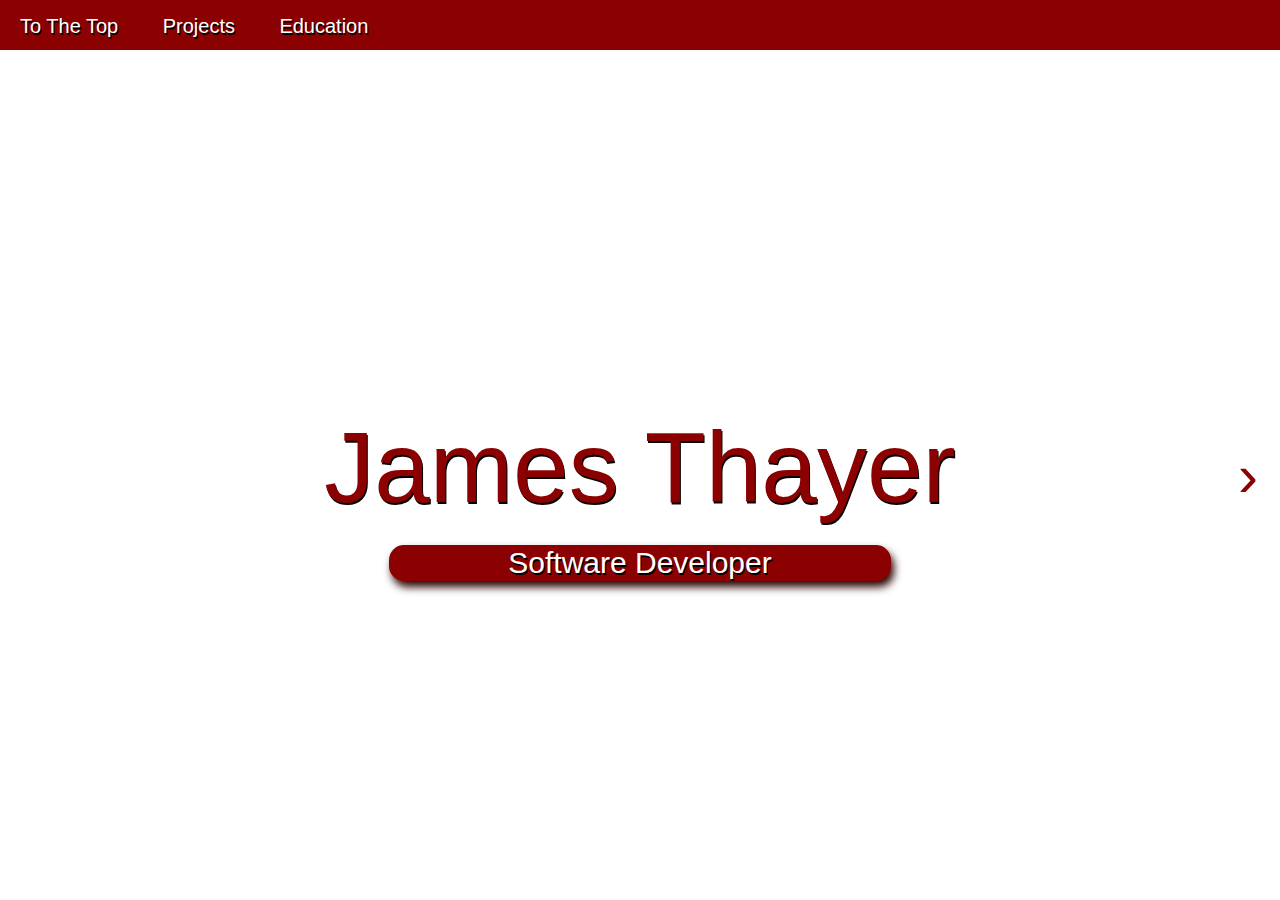
==== home.html @ d95c9b04 "Add several visual changes again..." ====
<!DOCTYPE html>
<html>
    <head>
        <title>jrthayer</title>
        <link rel="stylesheet" type="text/css" href="home.css">
        <link rel="stylesheet" type="text/css" href="assets/devicons.css">
        <meta name="viewport" content="width=device-width,initial-scale=1.0,user-scalable=no">
    </head>

    <body>
        <div class="section">
            <div id="name" class="sectionHeader simpleShadow">James Thayer</div>
            <div id="title" class="secContent simpleShadow">Software Developer</div>
        </div>

        <div class="section">
            <h1 class="sectionHeader simpleShadow">Projects</h1>
            <div class="secContent">
                <div class="secContentHeader simpleShadow">Javascript Widget Collection</div>
                <div class="imgPanel">
                    <div class="projPac">
                        <img src="assets/img/clock.png" class="pacImg" title="Clock">
                        <a target="_blank" href="projects/JS_Clock-master/clock.html" class="pacBtn">Demo</a>
                        <a target="_blank" href="https://github.com/jrthayer/JS_Clock" class="pacBtn">Github</a>
                    </div>
                    <div class="projPac">
                        <img src="assets/img/timer.png"  class="pacImg" title="Timer">
                        <a target="_blank" href="projects/JS_Timer-master/timer.html" class="pacBtn">Demo</a>
                        <a target="_blank" href="https://github.com/jrthayer/JS_Timer" class="pacBtn">Github</a>
                    </div>
                    <div class="projPac">
                        <img src="assets/img/stopwatch.png" class="pacImg" title="Stopwatch">
                        <a target="_blank" href="projects/JS_Stopwatch-master/stopwatch.html" class="pacBtn">Demo</a>
                        <a target="_blank" href="https://github.com/jrthayer/JS_Stopwatch" class="pacBtn">Github</a>
                    </div>
                    <div class="projPac">
                        <img src="assets/img/note.png" class="pacImg" title="Note">
                        <a target="_blank" href="projects/JS_Note-master/note.html" class="pacBtn">Demo</a>
                        <a target="_blank" href="https://github.com/jrthayer/JS_Note" class="pacBtn">Github</a>
                    </div>
                </div>
                <div class="techPanel">
                    <span class="devicons devicons-html5 techImg" title="HTML5">
                    <span class="devicons devicons-css3 techImg" title="CSS3">
                    <span class="devicons devicons-javascript techImg" title="JavaScript">
                    <span class="devicons devicons-sublime techImg" title="SublimeText">
                </div>
                <div class="descrPanel">
                    This is a test descr for a project.This is a test descr for a project.This is a test descr for a project.This is a test descr for a project.This is a test descr for a project.This is a test descr for a project.This is a test descr for a project.This is a test descr for a project.This is a test descr for a project.
                </div>
            </div>

            <div class="secContent">
                <div class="secContentHeader">Javascript Widget Collection</div>
                <div class="imgPanel">
                    <div class="projPac">
                        <img src="https://oyster.ignimgs.com/mediawiki/apis.ign.com/apex-legends/4/43/Characters.jpg?width=640" class="pacImg">
                        <a class="pacBtn">Demo</a>
                        <a class="pacBtn">Github</a>
                    </div>
                    <div class="projPac">
                        <img src="https://oyster.ignimgs.com/mediawiki/apis.ign.com/apex-legends/4/43/Characters.jpg?width=640"  class="pacImg">
                        <a class="pacBtn">Demo</a>
                        <a class="pacBtn">Github</a>
                    </div>
                </div>
                <div class="techPanel">
                   <!--  <div class="techFlag">Html</div>
                    <div class="techFlag">CSS</div>
                    <div class="techFlag">Javascript</div> -->
                    <img src="assets/img/icons8-html-5-96.png" title="HTML5">
                    <img src="assets/img/icons8-css3-96.png" title="CSS3">
                    <img src="assets/img/icons8-javascript-96.png" title="JavaScript">
                    <img src="assets/img/icons8-sublime-text-96.png" title="SublimeText">
                </div>
                <div class="descrPanel">
                    This is a test descr for a project.This is a test descr for a project.This is a test descr for a project.This is a test descr for a project.This is a test descr for a project.This is a test descr for a project.This is a test descr for a project.This is a test descr for a project.This is a test descr for a project.
                </div>
            </div>
        </div>
      
        <div class="section">
            <h1 class="sectionHeader">Education</h1> 
        </div>

        <nav id="navBar" class="simpleShadow">
            <div class="linkWrap">
                <a id="nav0" class="navLink">To The Top</a>
                <a id="nav1" class="navLink">Projects</a>
                <a id="nav2" class="navLink">Education</a>
            </div>
        </nav>

        <button id="leftBtn" class="sideBtn">&#x2039;</button>
        <button id="rightBtn" class="sideBtn">&#x203A;</button>

        <script type="text/javascript" src="home.js"></script>
    </body>
</html>
---- home.css ----
:root{
    --primary-color: rgb(139, 0, 0);
    --primary-color-hover: rgb(75, 0, 0);
    --primary-color-shadow: rgb(43, 0, 0);
    --secondary-color: rgb(255, 255, 255);
}

html{
    background: var(--secondary-color);
    margin: 0;
    overflow-y: hidden;
    overflow-x: hidden;
    width: calc(100vw*3);
    height: 100%;
    font-family: Helvetica;
}

body{
    margin: 0;

}

.simpleShadow{
    text-shadow: 1px 2px 0px rgba(0,0,0,1);
}

.section{
    height: calc(100vh - 50px);
    width: 100vw;
    overflow: auto;
    margin-top: 50px;
    float: left;
}

.sectionHeader{
    text-align: center;
    margin: 40px 0;
    font-size: 60px;
    color: var(--primary-color);
}

.secContent{
    width: calc(100vw - 200px);
    min-width: 500px;
    max-width: 1000px;
    margin: 0 auto;
    margin-top: 20px;
    margin-bottom: 40px;
    border-radius: 15px;
    background: var(--primary-color);
    color: var(--secondary-color);
    padding: 1px;
    text-align: center;
    box-shadow: 3px 6px 8px var(--primary-color-shadow);
}

.secContentHeader{
    margin: 10px;
    margin-top: 20px;
    text-align: center;
    font-size: 35px;
}

.imgPanel{
    width: calc(100% - 100px - 40px);
    margin: 10px;
    margin-right: 0px;
    float: left;
    display: inline-block;
}

.projPac{
    width: calc(50% - 10px);
    margin: 5px;
    margin-top: 15px;
    float: left;
}

.pacImg{
    border-radius: 15px;
    width: 100%;
    height: auto;
}

.pacBtn{
    font-weight: bold;
    min-width: calc(50% - 4px);
    display: inline-block;
    padding: 10px 0px;
    border-radius: 10px;
    text-align: center;
    background: var(--secondary-color);
    color: var(--primary-color);
    text-decoration: none;
    box-shadow: 2px 2px 8px var(--primary-color-shadow);
}

.pacBtn:hover{
    color: var(--secondary-color);
    background: var(--primary-color-hover);
}

.techPanel{
    width: 100px;
    margin: 10px;
    margin-top: 15px;
    float: left;

}

.techImg{
    font-size: 100px;
    margin: auto;
}


.descrPanel{
    width: calc(100% - 20px);
    margin: 10px;
    clear: both;
}


#navBar{
    position: fixed;
    top: 0;
    width: 100%;
    height: 50px;
    background: var(--primary-color);
    border-bottom: var(--secondary-color) 1px solid;
}

.linkWrap{
    margin: 15px 0;
}

.navLink{
    font-size: 20px;
    margin: 0 20px;
    color: var(--secondary-color);
}

.navLink:hover{
    border-bottom: 1px solid var(--secondary-color);
}

.navSelected{
    border-bottom: 1px solid var(--secondary-color);
}

.sideBtn{
    height: calc(100% - 50px);
    width: 30px;
    background: none;
    color: var(--primary-color);
    font-size: 60px;
    padding: 0px;
    border: none;
    outline: none;
}

#leftBtn{
    position: fixed;
    top: 50px;
    left: 0px;
}

#rightBtn{
    position: fixed;
    top: 50px;
    right: calc(0px + 17px);
}

#name{
    font-size: 100px;
    margin: 0 auto;
    margin-top: calc(100vh*.4);
    width: 100%;
    text-align: center;
}

#title{
    margin: 0 auto;
    margin-top: 20px;
    width: 250px;
    font-size: 30px;
    text-align: center;
}

@media screen and (max-width: 1000px){
    #name{
        font-size: 70px;
    }

    .projPac{
        width: calc(100% - 10px);
    }
}

@media screen and (max-width: 600px){
    #name{
        font-size: 50px;
        width: 100%;
    }

    #title{
        font-size: 25px;
    }

    /*#rightBtn{
        right: 0px;
    }*/

    .sectionHeader{
        font-size: 40px;
    }

    .secContent{
        width: calc(100% - 80px);
        min-width: 0;
    }

    .secContentHeader{
        font-size: 30px;
    }

    .imgPanel{
        width: calc(100% - 20px);
    }

    .projPac{
        width: calc(100% - 10px);
    }

    .techImg{
        font-size: 70px;
    }

    .techPanel{
        width: 100%;
        margin: 10px auto;
    }

    .navLink{
        font-size: 20px;
        margin: 0 10px;
    }
}

@media screen and (max-width: 600px){
    #rightBtn{
        right: 0px;
    }
}
---- assets/devicons.css ----
﻿/*!
 *  Devicons 1.8.0 made by Theodore Vorillas / http://vorillaz.com 
 */
@font-face {
  font-family: 'devicons';
  src: url("../assets/fonts/devicons.eot?xqxft6");
  src: url("../assets/fonts/devicons.eot?#iefixxqxft6") format("embedded-opentype"), url("../assets/fonts/devicons.woff?xqxft6") format("woff"), url("../assets/fonts/devicons.ttf?xqxft6") format("truetype"), url("../assets/fonts/devicons.svg?xqxft6#devicons") format("svg");
  font-weight: normal;
  font-style: normal;
}

.devicons {
  font-family: 'devicons';
  speak: none;
  font-style: normal;
  font-weight: normal;
  font-variant: normal;
  text-transform: none;
  line-height: 1;
  /* Better Font Rendering =========== */
  -webkit-font-smoothing: antialiased;
  -moz-osx-font-smoothing: grayscale;
}

.devicons-git:before {
  content: "\e602";
}

.devicons-git_compare:before {
  content: "\e628";
}

.devicons-git_branch:before {
  content: "\e625";
}

.devicons-git_commit:before {
  content: "\e629";
}

.devicons-git_pull_request:before {
  content: "\e626";
}

.devicons-git_merge:before {
  content: "\e627";
}

.devicons-bitbucket:before {
  content: "\e603";
}

.devicons-github_alt:before {
  content: "\e608";
}

.devicons-github_badge:before {
  content: "\e609";
}

.devicons-github:before {
  content: "\e60a";
}

.devicons-github_full:before {
  content: "\e617";
}

.devicons-java:before {
  content: "\e638";
}

.devicons-ruby:before {
  content: "\e639";
}

.devicons-scala:before {
  content: "\e637";
}

.devicons-python:before {
  content: "\e63c";
}

.devicons-go:before {
  content: "\e624";
}

.devicons-ruby_on_rails:before {
  content: "\e63b";
}

.devicons-django:before {
  content: "\e61d";
}

.devicons-markdown:before {
  content: "\e63e";
}

.devicons-php:before {
  content: "\e63d";
}

.devicons-mysql:before {
  content: "\e604";
}

.devicons-streamline:before {
  content: "\e605";
}

.devicons-database:before {
  content: "\e606";
}

.devicons-laravel:before {
  content: "\e63f";
}

.devicons-javascript:before {
  content: "\e64e";
}

.devicons-angular:before {
  content: "\e653";
}

.devicons-backbone:before {
  content: "\e652";
}

.devicons-coffeescript:before {
  content: "\e651";
}

.devicons-jquery:before {
  content: "\e650";
}

.devicons-modernizr:before {
  content: "\e620";
}

.devicons-jquery_ui:before {
  content: "\e654";
}

.devicons-ember:before {
  content: "\e61b";
}

.devicons-dojo:before {
  content: "\e61c";
}

.devicons-nodejs:before {
  content: "\e619";
}

.devicons-nodejs_small:before {
  content: "\e618";
}

.devicons-javascript_shield:before {
  content: "\e64f";
}

.devicons-bootstrap:before {
  content: "\e647";
}

.devicons-sass:before {
  content: "\e64b";
}

.devicons-css3_full:before {
  content: "\e64a";
}

.devicons-css3:before {
  content: "\e649";
}

.devicons-html5:before {
  content: "\e636";
}

.devicons-html5_multimedia:before {
  content: "\e632";
}

.devicons-html5_device_access:before {
  content: "\e633";
}

.devicons-html5_3d_effects:before {
  content: "\e635";
}

.devicons-html5_connectivity:before {
  content: "\e634";
}

.devicons-ghost_small:before {
  content: "\e614";
}

.devicons-ghost:before {
  content: "\e61f";
}

.devicons-magento:before {
  content: "\e640";
}

.devicons-joomla:before {
  content: "\e641";
}

.devicons-jekyll_small:before {
  content: "\e60d";
}

.devicons-drupal:before {
  content: "\e642";
}

.devicons-wordpress:before {
  content: "\e60b";
}

.devicons-grunt:before {
  content: "\e64c";
}

.devicons-bower:before {
  content: "\e64d";
}

.devicons-npm:before {
  content: "\e61e";
}

.devicons-yahoo_small:before {
  content: "\e62b";
}

.devicons-yahoo:before {
  content: "\e615";
}

.devicons-bing_small:before {
  content: "\e600";
}

.devicons-windows:before {
  content: "\e60f";
}

.devicons-linux:before {
  content: "\e612";
}

.devicons-ubuntu:before {
  content: "\e63a";
}

.devicons-android:before {
  content: "\e60e";
}

.devicons-apple:before {
  content: "\e611";
}

.devicons-appstore:before {
  content: "\e613";
}

.devicons-phonegap:before {
  content: "\e630";
}

.devicons-blackberry:before {
  content: "\e623";
}

.devicons-stackoverflow:before {
  content: "\e610";
}

.devicons-techcrunch:before {
  content: "\e62c";
}

.devicons-codrops:before {
  content: "\e62f";
}

.devicons-css_tricks:before {
  content: "\e601";
}

.devicons-smashing_magazine:before {
  content: "\e62d";
}

.devicons-netmagazine:before {
  content: "\e62e";
}

.devicons-codepen:before {
  content: "\e616";
}

.devicons-cssdeck:before {
  content: "\e62a";
}

.devicons-hackernews:before {
  content: "\e61a";
}

.devicons-dropbox:before {
  content: "\e607";
}

.devicons-google_drive:before {
  content: "\e631";
}

.devicons-visualstudio:before {
  content: "\e60c";
}

.devicons-unity_small:before {
  content: "\e621";
}

.devicons-raspberry_pi:before {
  content: "\e622";
}

.devicons-chrome:before {
  content: "\e643";
}

.devicons-ie:before {
  content: "\e644";
}

.devicons-firefox:before {
  content: "\e645";
}

.devicons-opera:before {
  content: "\e646";
}

.devicons-safari:before {
  content: "\e648";
}

.devicons-swift:before {
  content: "\e655";
}

.devicons-symfony:before {
  content: "\e656";
}

.devicons-symfony_badge:before {
  content: "\e657";
}

.devicons-less:before {
  content: "\e658";
}

.devicons-stylus:before {
  content: "\e659";
}

.devicons-trello:before {
  content: "\e65a";
}

.devicons-atlassian:before {
  content: "\e65b";
}

.devicons-jira:before {
  content: "\e65c";
}

.devicons-envato:before {
  content: "\e65d";
}

.devicons-snap_svg:before {
  content: "\e65e";
}

.devicons-raphael:before {
  content: "\e65f";
}

.devicons-google_analytics:before {
  content: "\e660";
}

.devicons-compass:before {
  content: "\e661";
}

.devicons-onedrive:before {
  content: "\e662";
}

.devicons-gulp:before {
  content: "\e663";
}

.devicons-atom:before {
  content: "\e664";
}

.devicons-cisco:before {
  content: "\e665";
}

.devicons-nancy:before {
  content: "\e666";
}

.devicons-clojure:before {
  content: "\e668";
}

.devicons-clojure_alt:before {
  content: "\e66a";
}

.devicons-perl:before {
  content: "\e669";
}

.devicons-celluloid:before {
  content: "\e66b";
}

.devicons-w3c:before {
  content: "\e66c";
}

.devicons-redis:before {
  content: "\e66d";
}

.devicons-postgresql:before {
  content: "\e66e";
}

.devicons-webplatform:before {
  content: "\e66f";
}

.devicons-jenkins:before {
  content: "\e667";
}

.devicons-requirejs:before {
  content: "\e670";
}

.devicons-opensource:before {
  content: "\e671";
}

.devicons-typo3:before {
  content: "\e672";
}

.devicons-uikit:before {
  content: "\e673";
}

.devicons-doctrine:before {
  content: "\e674";
}

.devicons-groovy:before {
  content: "\e675";
}

.devicons-nginx:before {
  content: "\e676";
}

.devicons-haskell:before {
  content: "\e677";
}

.devicons-zend:before {
  content: "\e678";
}

.devicons-gnu:before {
  content: "\e679";
}

.devicons-yeoman:before {
  content: "\e67a";
}

.devicons-heroku:before {
  content: "\e67b";
}

.devicons-debian:before {
  content: "\e67d";
}

.devicons-travis:before {
  content: "\e67e";
}

.devicons-dotnet:before {
  content: "\e67f";
}

.devicons-codeigniter:before {
  content: "\e680";
}

.devicons-javascript_badge:before {
  content: "\e681";
}

.devicons-yii:before {
  content: "\e682";
}

.devicons-msql_server:before {
  content: "\e67c";
}

.devicons-composer:before {
  content: "\e683";
}

.devicons-krakenjs_badge:before {
  content: "\e684";
}

.devicons-krakenjs:before {
  content: "\e685";
}

.devicons-mozilla:before {
  content: "\e686";
}

.devicons-firebase:before {
  content: "\e687";
}

.devicons-sizzlejs:before {
  content: "\e688";
}

.devicons-creativecommons:before {
  content: "\e689";
}

.devicons-creativecommons_badge:before {
  content: "\e68a";
}

.devicons-mitlicence:before {
  content: "\e68b";
}

.devicons-senchatouch:before {
  content: "\e68c";
}

.devicons-bugsense:before {
  content: "\e68d";
}

.devicons-extjs:before {
  content: "\e68e";
}

.devicons-mootools_badge:before {
  content: "\e68f";
}

.devicons-mootools:before {
  content: "\e690";
}

.devicons-ruby_rough:before {
  content: "\e691";
}

.devicons-komodo:before {
  content: "\e692";
}

.devicons-coda:before {
  content: "\e693";
}

.devicons-bintray:before {
  content: "\e694";
}

.devicons-terminal:before {
  content: "\e695";
}

.devicons-code:before {
  content: "\e696";
}

.devicons-responsive:before {
  content: "\e697";
}

.devicons-dart:before {
  content: "\e698";
}

.devicons-aptana:before {
  content: "\e699";
}

.devicons-mailchimp:before {
  content: "\e69a";
}

.devicons-netbeans:before {
  content: "\e69b";
}

.devicons-dreamweaver:before {
  content: "\e69c";
}

.devicons-brackets:before {
  content: "\e69d";
}

.devicons-eclipse:before {
  content: "\e69e";
}

.devicons-cloud9:before {
  content: "\e69f";
}

.devicons-scrum:before {
  content: "\e6a0";
}

.devicons-prolog:before {
  content: "\e6a1";
}

.devicons-terminal_badge:before {
  content: "\e6a2";
}

.devicons-code_badge:before {
  content: "\e6a3";
}

.devicons-mongodb:before {
  content: "\e6a4";
}

.devicons-meteor:before {
  content: "\e6a5";
}

.devicons-meteorfull:before {
  content: "\e6a6";
}

.devicons-fsharp:before {
  content: "\e6a7";
}

.devicons-rust:before {
  content: "\e6a8";
}

.devicons-ionic:before {
  content: "\e6a9";
}

.devicons-sublime:before {
  content: "\e6aa";
}

.devicons-appcelerator:before {
  content: "\e6ab";
}

.devicons-asterisk:before {
  content: "\e6ac";
}

.devicons-aws:before {
  content: "\e6ad";
}

.devicons-digital-ocean:before {
  content: "\e6ae";
}

.devicons-dlang:before {
  content: "\e6af";
}

.devicons-docker:before {
  content: "\e6b0";
}

.devicons-erlang:before {
  content: "\e6b1";
}

.devicons-google-cloud-platform:before {
  content: "\e6b2";
}

.devicons-grails:before {
  content: "\e6b3";
}

.devicons-illustrator:before {
  content: "\e6b4";
}

.devicons-intellij:before {
  content: "\e6b5";
}

.devicons-materializecss:before {
  content: "\e6b6";
}

.devicons-openshift:before {
  content: "\e6b7";
}

.devicons-photoshop:before {
  content: "\e6b8";
}

.devicons-rackspace:before {
  content: "\e6b9";
}

.devicons-react:before {
  content: "\e6ba";
}

.devicons-redhat:before {
  content: "\e6bb";
}

.devicons-scriptcs:before {
  content: "\e6bc";
}

.devicons-sqllite:before {
  content: "\e6c4";
}

.devicons-vim:before {
  content: "\e6c5";
}
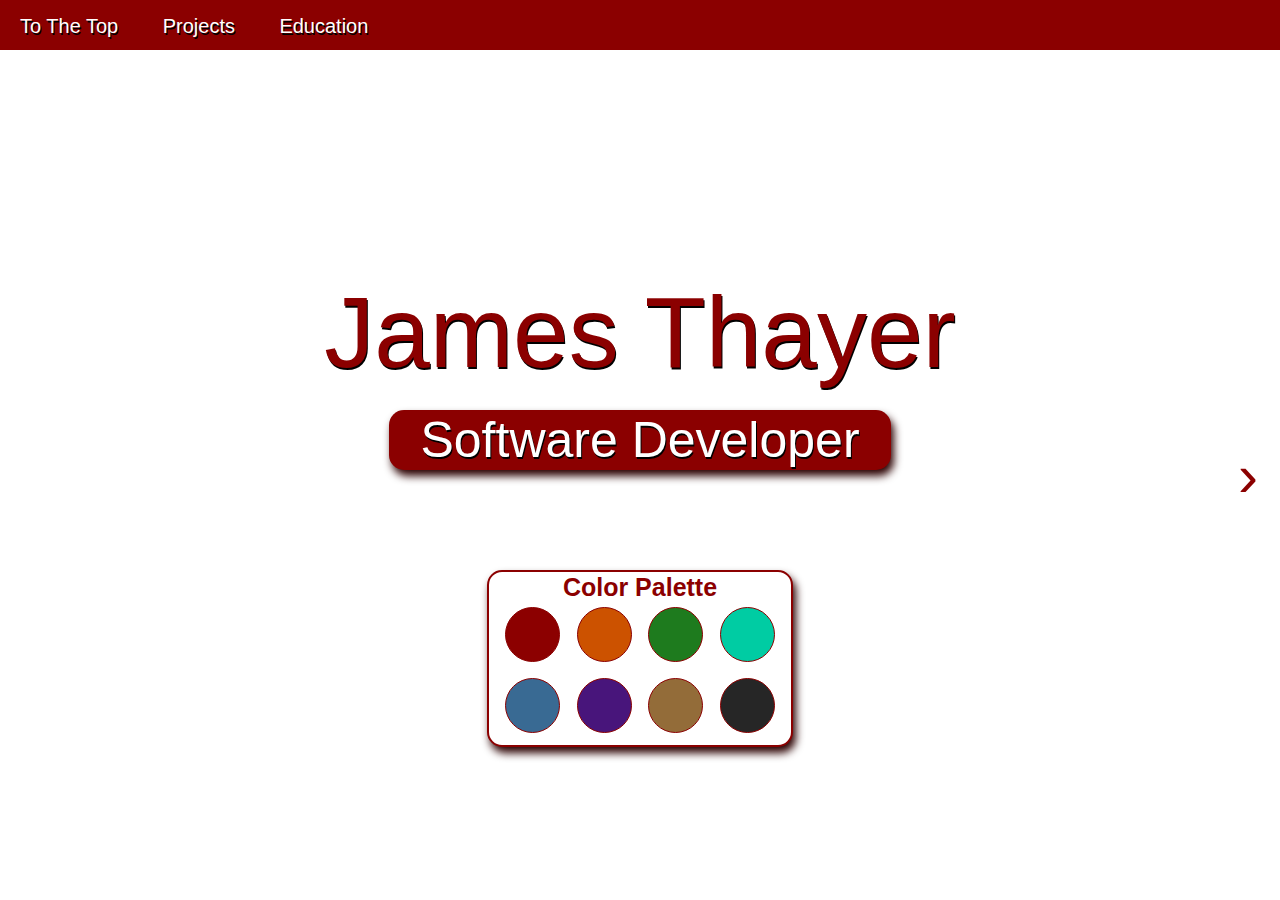
==== commit 76ec2aaf: "Add Color Palette Feature" ====
--- a/home.html
+++ b/home.html
@@ -11,6 +11,18 @@
         <div class="section">
             <div id="name" class="sectionHeader simpleShadow">James Thayer</div>
             <div id="title" class="secContent simpleShadow">Software Developer</div>
+            <div id="colorSwap" class="secContent">
+                <div>Color Palette</div>
+                    <div id="red" class="colorIcon"></div> 
+                    <div id="orange" class="colorIcon"></div>
+                    <div id="green" class="colorIcon"></div>
+                    <div id="teal" class="colorIcon"></div>
+                    <div id="blue" class="colorIcon"></div>
+                    <div id="purple" class="colorIcon"></div>
+                    <div id="brown" class="colorIcon"></div>
+                    <div id="black" class="colorIcon"></div>
+                </div>
+            </div>
         </div>
 
         <div class="section">
--- a/home.css
+++ b/home.css
@@ -174,7 +174,7 @@
 #name{
     font-size: 100px;
     margin: 0 auto;
-    margin-top: calc(100vh*.4);
+    margin-top: calc(100vh*.25);
     width: 100%;
     text-align: center;
 }
@@ -183,18 +183,83 @@
     margin: 0 auto;
     margin-top: 20px;
     width: 250px;
-    font-size: 30px;
-    text-align: center;
-}
+    font-size: 50px;
+    text-align: center;
+}
+
+#colorSwap{
+    /*position: absolute;
+    bottom: 50px;
+    right: 25px;*/
+    font-size: 25px;
+    color: var(--primary-color);
+    background: var(--secondary-color);
+    border: 2px solid var(--primary-color);
+    font-weight: bold;
+    margin-top: 100px;
+    width: 280px;
+    min-width: 300px;
+}
+
+.colorIcon{
+    margin: 5px;
+    width: calc(70px - 10px - 2px - 5px);
+    height: calc(70px - 10px - 2px - 5px);
+    display: inline-block;
+    text-align: center;
+    border-radius: 100%;
+    border: 1px solid var(--primary-color);
+}
+
+#orange{
+    background-color: rgb(204, 82, 0);
+}
+
+#brown{
+    background-color: rgb(147, 108, 57);
+}
+
+#red{
+    background-color: rgb(140, 0, 0);
+}
+
+#green{
+    background-color: rgb(30, 123, 30);
+}
+
+#blue{
+    background-color: rgb(57, 106, 147);
+}
+
+#black{
+    background-color: rgb(38, 38, 38);
+}
+
+#purple{
+    background-color: rgb(72, 21, 123);
+}
+
+#teal{
+    background-color: rgb(0, 204, 163);
+}
+
 
 @media screen and (max-width: 1000px){
     #name{
         font-size: 70px;
     }
 
+    #title{
+        font-size: 35px;
+    }
+
     .projPac{
         width: calc(100% - 10px);
     }
+
+    /*.colorIcon{
+        width: calc(25% - 10px - 2px - 10px);
+    }*/
 }
 
 @media screen and (max-width: 600px){
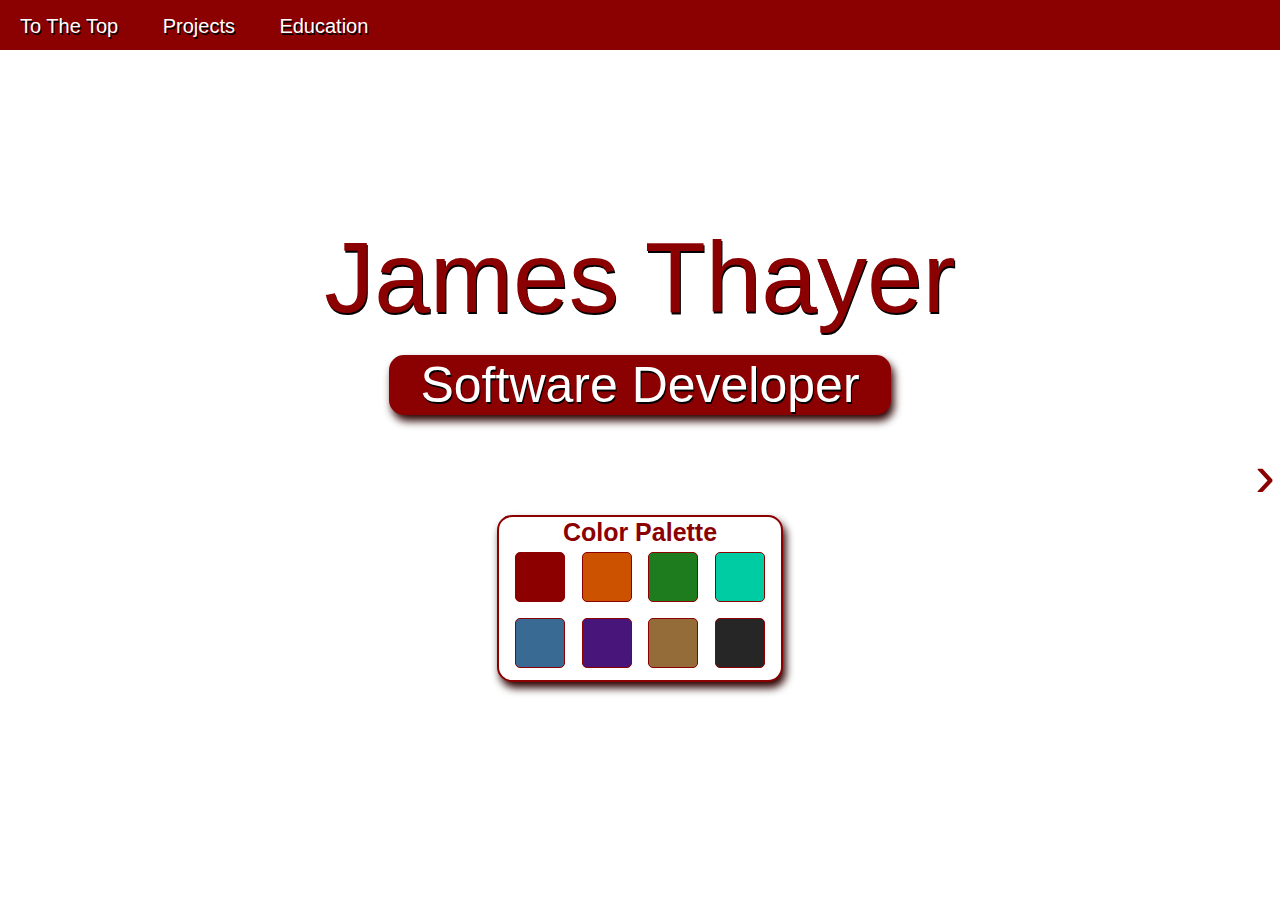
==== commit e3e3b2b9: "Adjust several css values" ====
--- a/home.html
+++ b/home.html
@@ -3,7 +3,7 @@
     <head>
         <title>jrthayer</title>
         <link rel="stylesheet" type="text/css" href="home.css">
-        <link rel="stylesheet" type="text/css" href="assets/devicons.css">
+        <link rel="stylesheet" type="text/css" href="assets/devicon.css">
         <meta name="viewport" content="width=device-width,initial-scale=1.0,user-scalable=no">
     </head>
 
@@ -30,63 +30,154 @@
             <div class="secContent">
                 <div class="secContentHeader simpleShadow">Javascript Widget Collection</div>
                 <div class="imgPanel">
-                    <div class="projPac">
+                    <div class="projPac pacHalf">
                         <img src="assets/img/clock.png" class="pacImg" title="Clock">
-                        <a target="_blank" href="projects/JS_Clock-master/clock.html" class="pacBtn">Demo</a>
-                        <a target="_blank" href="https://github.com/jrthayer/JS_Clock" class="pacBtn">Github</a>
-                    </div>
-                    <div class="projPac">
+                        <a target="_blank" href="projects/JS_Clock-master/clock.html" class="pacBtn btnHalf">Demo</a>
+                        <a target="_blank" href="https://github.com/jrthayer/JS_Clock" class="pacBtn btnHalf">Github</a>
+                    </div>
+                    <div class="projPac pacHalf">
                         <img src="assets/img/timer.png"  class="pacImg" title="Timer">
-                        <a target="_blank" href="projects/JS_Timer-master/timer.html" class="pacBtn">Demo</a>
-                        <a target="_blank" href="https://github.com/jrthayer/JS_Timer" class="pacBtn">Github</a>
-                    </div>
-                    <div class="projPac">
+                        <a target="_blank" href="projects/JS_Timer-master/timer.html" class="pacBtn btnHalf">Demo</a>
+                        <a target="_blank" href="https://github.com/jrthayer/JS_Timer" class="pacBtn btnHalf">Github</a>
+                    </div>
+                    <div class="projPac pacHalf">
                         <img src="assets/img/stopwatch.png" class="pacImg" title="Stopwatch">
-                        <a target="_blank" href="projects/JS_Stopwatch-master/stopwatch.html" class="pacBtn">Demo</a>
-                        <a target="_blank" href="https://github.com/jrthayer/JS_Stopwatch" class="pacBtn">Github</a>
-                    </div>
-                    <div class="projPac">
+                        <a target="_blank" href="projects/JS_Stopwatch-master/stopwatch.html" class="pacBtn btnHalf">Demo</a>
+                        <a target="_blank" href="https://github.com/jrthayer/JS_Stopwatch" class="pacBtn btnHalf">Github</a>
+                    </div>
+                    <div class="projPac pacHalf">
                         <img src="assets/img/note.png" class="pacImg" title="Note">
-                        <a target="_blank" href="projects/JS_Note-master/note.html" class="pacBtn">Demo</a>
-                        <a target="_blank" href="https://github.com/jrthayer/JS_Note" class="pacBtn">Github</a>
-                    </div>
+                        <a target="_blank" href="projects/JS_Note-master/note.html" class="pacBtn btnHalf">Demo</a>
+                        <a target="_blank" href="https://github.com/jrthayer/JS_Note" class="pacBtn btnHalf">Github</a>
+                    </div>
+                </div>
+                <div class="descrPanel">
+                    <h3 class="descrHeader">Description</h3>
+                    <ul>
+                        <li>
+                        Created using C++ with the SDL library(Simple DirectMedia Layer)
+                        </li>
+
+                        <li>
+                        Demonstrates proper code formatting, naming conventions, and code
+                        documentation
+                        </li>
+                
+                        <li>
+                        Makes use of inheritance, pass by reference, pass by pointer, 
+                        initialization lists, and function pointers
+                        </li>
+                        
+                        <li>
+                        Version controlled through git/github and available for reference 
+                        at 
+                        <a>github.com/jrthayer</a>
+                        </li>
+                    </ul>
                 </div>
                 <div class="techPanel">
-                    <span class="devicons devicons-html5 techImg" title="HTML5">
-                    <span class="devicons devicons-css3 techImg" title="CSS3">
-                    <span class="devicons devicons-javascript techImg" title="JavaScript">
-                    <span class="devicons devicons-sublime techImg" title="SublimeText">
-                </div>
-                <div class="descrPanel">
-                    This is a test descr for a project.This is a test descr for a project.This is a test descr for a project.This is a test descr for a project.This is a test descr for a project.This is a test descr for a project.This is a test descr for a project.This is a test descr for a project.This is a test descr for a project.
+                    <div class="techImg">
+                        <i class="devicon-html5-plain-wordmark" title="HTML5"></i>
+                    </div>
+                    <div class="techImg">
+                        <i class="devicon-css3-plain-wordmark" title="CSS3"></i>
+                    </div>
+                    <div class="techImg">
+                        <i class="devicon-javascript-plain" title="JavaScript"></i>
+                    </div>
                 </div>
             </div>
 
             <div class="secContent">
-                <div class="secContentHeader">Javascript Widget Collection</div>
+                <div class="secContentHeader simpleShadow">2D Game Engine</div>
                 <div class="imgPanel">
-                    <div class="projPac">
-                        <img src="https://oyster.ignimgs.com/mediawiki/apis.ign.com/apex-legends/4/43/Characters.jpg?width=640" class="pacImg">
-                        <a class="pacBtn">Demo</a>
-                        <a class="pacBtn">Github</a>
-                    </div>
-                    <div class="projPac">
-                        <img src="https://oyster.ignimgs.com/mediawiki/apis.ign.com/apex-legends/4/43/Characters.jpg?width=640"  class="pacImg">
-                        <a class="pacBtn">Demo</a>
-                        <a class="pacBtn">Github</a>
-                    </div>
+                    <div class="projPac pacFull">
+                        <img id="pong" src="assets/img/pong.jpg" class="pacImg" title="pong">
+                        <a target="_blank" href="https://github.com/jrthayer/2DGameEngine" class="pacBtn btnFull">Github</a>
+                    </div>
+                </div>
+                <div class="descrPanel btnFull">
+                    <h3 class="descrHeader">Description</h3>
+                    <ul>
+                        <li>
+                        Created using C++ with the SDL library(Simple DirectMedia Layer)
+                        </li>
+
+                        <li>
+                        Demonstrates proper code formatting, naming conventions, and code
+                        documentation
+                        </li>
+                
+                        <li>
+                        Makes use of inheritance, pass by reference, pass by pointer, 
+                        initialization lists, and function pointers
+                        </li>
+                        
+                        <li>
+                        Version controlled through git/github and available for reference 
+                        at 
+                        <a>github.com/jrthayer</a>
+                        </li>
+                    </ul>
                 </div>
                 <div class="techPanel">
-                   <!--  <div class="techFlag">Html</div>
-                    <div class="techFlag">CSS</div>
-                    <div class="techFlag">Javascript</div> -->
-                    <img src="assets/img/icons8-html-5-96.png" title="HTML5">
-                    <img src="assets/img/icons8-css3-96.png" title="CSS3">
-                    <img src="assets/img/icons8-javascript-96.png" title="JavaScript">
-                    <img src="assets/img/icons8-sublime-text-96.png" title="SublimeText">
-                </div>
-                <div class="descrPanel">
-                    This is a test descr for a project.This is a test descr for a project.This is a test descr for a project.This is a test descr for a project.This is a test descr for a project.This is a test descr for a project.This is a test descr for a project.This is a test descr for a project.This is a test descr for a project.
+                    <div class="techImg">
+                        <i class="devicon-cplusplus-plain" title="C++"></i>
+                    </div>
+                </div>
+            </div>
+
+            <div class="secContent">
+                <div class="secContentHeader simpleShadow">Previous Personal Websites</div>
+                <div class="imgPanel">
+                    <div class="projPac pacFull">
+                        <img src="assets/img/personal-website-2017.png" class="pacImg imgDull" title="website 2017">
+                        <a target="_blank" href="projects/PersonalSite-master/home.html" class="pacBtn btnHalf">Demo</a>
+                        <a target="_blank" href="https://github.com/jrthayer/PersonalSite" class="pacBtn btnHalf">Github</a>
+                    </div>
+                    <div class="projPac pacFull">
+                        <img src="assets/img/personal-website-2018.png"  class="pacImg imgDull" title="website 2018">
+                        <a target="_blank" href="projects/Personal_Site_2018-master/home.html" class="pacBtn btnHalf">Demo</a>
+                        <a target="_blank" href="https://github.com/jrthayer/Personal_Site_2018" class="pacBtn btnHalf">Github</a>
+                    </div>
+                </div>
+                <div class="descrPanel btnFull">
+                    <h3 class="descrHeader">Description</h3>
+                    <ul>
+                        <li>
+                        Created using C++ with the SDL library(Simple DirectMedia Layer)
+                        </li>
+
+                        <li>
+                        Demonstrates proper code formatting, naming conventions, and code
+                        documentation
+                        </li>
+                
+                        <li>
+                        Makes use of inheritance, pass by reference, pass by pointer, 
+                        initialization lists, and function pointers
+                        </li>
+                        
+                        <li>
+                        Version controlled through git/github and available for reference 
+                        at 
+                        <a>github.com/jrthayer</a>
+                        </li>
+                    </ul>
+                </div>
+                <div class="techPanel">
+                    <div class="techImg">
+                        <i class="devicon-html5-plain-wordmark" title="HTML5"></i>
+                    </div>
+                    <div class="techImg">
+                        <i class="devicon-css3-plain-wordmark" title="CSS3"></i>
+                    </div>
+                    <div class="techImg">
+                        <i class="devicon-javascript-plain" title="JavaScript"></i>
+                    </div>
+                    <div class="techImg">
+                        <i class="devicon-jquery-plain-wordmark" title="jQuery"></i>
+                    </div>
                 </div>
             </div>
         </div>
--- a/home.css
+++ b/home.css
@@ -3,6 +3,23 @@
     --primary-color-hover: rgb(75, 0, 0);
     --primary-color-shadow: rgb(43, 0, 0);
     --secondary-color: rgb(255, 255, 255);
+}
+
+::-webkit-scrollbar{
+    width: 10px;
+}
+
+::-webkit-scrollbar-track{
+    background: #f1f1f1; 
+}
+
+::-webkit-scrollbar-thumb{
+    background: var(--primary-color);
+    border-radius: 25px; 
+}
+
+::-webkit-scrollbar-thumb:hover{
+    background: var(--primary-color-hover); 
 }
 
 html{
@@ -25,24 +42,25 @@
 }
 
 .section{
-    height: calc(100vh - 50px);
-    width: 100vw;
+    height: calc(100vh - 51px);
+    width: calc(100vw - 60px);
     overflow: auto;
-    margin-top: 50px;
+    margin: 0 30px;
+    margin-top: 40px;
     float: left;
 }
 
 .sectionHeader{
     text-align: center;
     margin: 40px 0;
-    font-size: 60px;
+    font-size: 100px;
     color: var(--primary-color);
 }
 
 .secContent{
     width: calc(100vw - 200px);
     min-width: 500px;
-    max-width: 1000px;
+    max-width: 850px;
     margin: 0 auto;
     margin-top: 20px;
     margin-bottom: 40px;
@@ -58,33 +76,42 @@
     margin: 10px;
     margin-top: 20px;
     text-align: center;
-    font-size: 35px;
-}
-
-.imgPanel{
-    width: calc(100% - 100px - 40px);
+    font-size: 50px;
+    font-weight: bold;
+    padding: 10px;
+    color: var(--secondary-color);
+}
+
+.pacHalf{
+    float: left;
+    width: calc(50% - 20px);
     margin: 10px;
-    margin-right: 0px;
-    float: left;
-    display: inline-block;
-}
-
-.projPac{
-    width: calc(50% - 10px);
-    margin: 5px;
+}
+
+.pacFull{
+    margin: 0 auto;
     margin-top: 15px;
-    float: left;
+    width: calc(100%);
 }
 
 .pacImg{
     border-radius: 15px;
     width: 100%;
     height: auto;
+    max-width: 640px;
+    max-height: 360px;
+}
+
+.imgPanel{
+    margin: 20px;
+}
+
+.imgDull{
+    filter: brightness(95%);
 }
 
 .pacBtn{
     font-weight: bold;
-    min-width: calc(50% - 4px);
     display: inline-block;
     padding: 10px 0px;
     border-radius: 10px;
@@ -95,29 +122,47 @@
     box-shadow: 2px 2px 8px var(--primary-color-shadow);
 }
 
+.btnHalf{
+    width: calc(50% - 4px);
+    max-width: calc(640px / 2);
+}
+
+.btnFull{
+    width: calc(100% - 4px);
+    max-width: calc(640px);
+}
+
 .pacBtn:hover{
     color: var(--secondary-color);
     background: var(--primary-color-hover);
 }
 
+.techImg{
+    margin-top: 5px;
+    font-size: 80px;
+    display: inline-block;
+}
+
 .techPanel{
-    width: 100px;
-    margin: 10px;
-    margin-top: 15px;
-    float: left;
-
-}
-
-.techImg{
-    font-size: 100px;
-    margin: auto;
+    display: inline-block;
 }
 
 
 .descrPanel{
-    width: calc(100% - 20px);
-    margin: 10px;
+    border: solid 2px var(--secondary-color);
+    border-radius: 15px;
+    width: calc(100% - 60px);
+    margin: 10px auto;
     clear: both;
+    text-align: left;
+
+}
+
+.descrHeader{
+    padding-left: 15px;
+    margin-left: 0px;
+    margin-bottom: 0px;
+    border-bottom: 2px solid var(--secondary-color);
 }
 
 
@@ -168,13 +213,13 @@
 #rightBtn{
     position: fixed;
     top: 50px;
-    right: calc(0px + 17px);
+    right: 0px;
 }
 
 #name{
     font-size: 100px;
     margin: 0 auto;
-    margin-top: calc(100vh*.25);
+    margin-top: calc(100vh*.2);
     width: 100%;
     text-align: center;
 }
@@ -188,9 +233,6 @@
 }
 
 #colorSwap{
-    /*position: absolute;
-    bottom: 50px;
-    right: 25px;*/
     font-size: 25px;
     color: var(--primary-color);
     background: var(--secondary-color);
@@ -198,16 +240,16 @@
     font-weight: bold;
     margin-top: 100px;
     width: 280px;
-    min-width: 300px;
+    min-width: 0px;
 }
 
 .colorIcon{
     margin: 5px;
-    width: calc(70px - 10px - 2px - 5px);
-    height: calc(70px - 10px - 2px - 5px);
+    width: calc(70px - 10px - 2px - 10px);
+    height: calc(70px - 10px - 2px - 10px);
     display: inline-block;
     text-align: center;
-    border-radius: 100%;
+    border-radius: 5px;
     border: 1px solid var(--primary-color);
 }
 
@@ -243,8 +285,11 @@
     background-color: rgb(0, 204, 163);
 }
 
-
 @media screen and (max-width: 1000px){
+    ::-webkit-scrollbar{
+        width: 5px;
+    }
+
     #name{
         font-size: 70px;
     }
@@ -253,16 +298,38 @@
         font-size: 35px;
     }
 
-    .projPac{
-        width: calc(100% - 10px);
-    }
-
-    /*.colorIcon{
-        width: calc(25% - 10px - 2px - 10px);
-    }*/
+    .pacHalf{
+        margin: 20px;
+        width: calc(100% - 40px);
+        float: none;
+    }
+
+    .techImg{
+        font-size: 80px;
+    }
+
+    .pacFull{
+        margin: 0 auto;
+        margin-top: 15px;
+        width: calc(100% - 40px);
+    }
+
+    .descrPanel{
+        width: calc(100% - 90px);
+    }
+}
+
+@media screen and (max-width: 900px){
+    .techImg{
+        font-size: 70px;
+    }
 }
 
 @media screen and (max-width: 600px){
+    ::-webkit-scrollbar{
+        width: 0px;
+    }
+
     #name{
         font-size: 50px;
         width: 100%;
@@ -272,48 +339,59 @@
         font-size: 25px;
     }
 
-    /*#rightBtn{
-        right: 0px;
-    }*/
-
     .sectionHeader{
         font-size: 40px;
     }
 
     .secContent{
-        width: calc(100% - 80px);
+        width: calc(100vw - 100px);
         min-width: 0;
+        margin: 20px auto;
     }
 
     .secContentHeader{
-        font-size: 30px;
+        font-size: 30px; 
     }
 
     .imgPanel{
-        width: calc(100% - 20px);
-    }
-
-    .projPac{
-        width: calc(100% - 10px);
+        margin: 0px;
     }
 
     .techImg{
-        font-size: 70px;
+        font-size: 50px;
     }
 
     .techPanel{
         width: 100%;
-        margin: 10px auto;
+        margin-top: 0px;
     }
 
     .navLink{
         font-size: 20px;
         margin: 0 10px;
     }
-}
-
-@media screen and (max-width: 600px){
-    #rightBtn{
-        right: 0px;
+
+    #colorSwap{
+        font-size: 15px;
+        width: 200px;
+    }
+
+    .colorIcon{
+        width: calc(50px - 10px - 2px - 5px);
+        height: calc(50px - 10px - 2px - 5px);
+    }
+
+    .pacHalf{
+        width: calc(100% - 20px);
+        margin: 10px;
+    }
+
+    .pacFull{
+        width: calc(100% - 20px);
+        margin: 10px;
+    }
+
+    .descrPanel{
+        width: calc(100% - 30px);
     }
 }--- a/assets/devicon.css
+++ b/assets/devicon.css
@@ -0,0 +1,919 @@
+@font-face {
+	font-family: 'devicon';
+	src:url('fonts/devicon.eot?-hdf3wh');
+	src:url('fonts/devicon.eot?#iefix-hdf3wh') format('embedded-opentype'),
+		url('fonts/devicon.woff?-hdf3wh') format('woff'),
+		url('fonts/devicon.ttf?-hdf3wh') format('truetype'),
+		url('fonts/devicon.svg?-hdf3wh#devicon') format('svg');
+	font-weight: normal;
+	font-style: normal;
+}
+
+[class^="devicon-"], [class*=" devicon-"] {
+	font-family: 'devicon';
+	speak: none;
+	font-style: normal;
+	font-weight: normal;
+	font-variant: normal;
+	text-transform: none;
+	line-height: 1;
+
+	/* Better Font Rendering =========== */
+	-webkit-font-smoothing: antialiased;
+	-moz-osx-font-smoothing: grayscale;
+}
+.devicon-sketch-line-wordmark:before {
+  content: "\e94c";
+}
+.devicon-sketch-line:before {
+  content: "\e94d";
+}
+.devicon-npm-original-wordmark:before {
+  content: "\e952";
+}
+.devicon-ionic-original-wordmark:before {
+  content: "\e953";
+}
+.devicon-ionic-original:before {
+  content: "\e954";
+}
+.devicon-ember-original-wordmark:before {
+  content: "\e955";
+}
+.devicon-electron-original-wordmark:before {
+  content: "\e956";
+}
+.devicon-electron-original:before {
+  content: "\e957";
+}
+.devicon-vagrant-plain-wordmark:before {
+  content: "\e94e";
+}
+.devicon-vagrant-plain:before {
+  content: "\e94f";
+}
+.devicon-yarn-plain-wordmark:before {
+  content: "\e950";
+}
+.devicon-yarn-plain:before {
+  content: "\e951";
+}
+.devicon-handlebars-plain-wordmark:before {
+  content: "\e94a";
+}
+.devicon-handlebars-plain:before {
+  content: "\e94b";
+}
+.devicon-couchdb-plain-wordmark:before {
+  content: "\e948";
+}
+.devicon-couchdb-plain:before {
+  content: "\e949";
+}
+.devicon-behance-plain-wordmark:before {
+  content: "\e943";
+}
+.devicon-behance-plain:before {
+  content: "\e945";
+}
+.devicon-linkedin-plain-wordmark:before {
+  content: "\e946";
+}
+.devicon-linkedin-plain:before {
+  content: "\e947";
+}
+.devicon-ceylon-plain-wordmark:before {
+  content: "\e943";
+}
+.devicon-ceylon-plain:before {
+  content: "\e944";
+}
+.devicon-elm-plain-wordmark:before {
+  content: "\e941";
+}
+.devicon-elm-plain:before {
+  content: "\e942";
+}
+.devicon-cakephp-plain-wordmark:before {
+  content: "\e93f";
+}
+.devicon-cakephp-plain:before {
+  content: "\e940";
+}
+.devicon-stylus-original:before {
+  content: "\e93e";
+}
+.devicon-express-original-wordmark:before {
+  content: "\e93c";
+}
+.devicon-express-original:before {
+  content: "\e93d";
+}
+.devicon-devicon-plain-wordmark:before {
+  content: "\e93a";
+}
+.devicon-devicon-plain:before {
+  content: "\e93b";
+}
+.devicon-intellij-plain-wordmark:before {
+  content: "\e932";
+}
+.devicon-intellij-plain:before {
+  content: "\e933";
+}
+.devicon-pycharm-plain-wordmark:before {
+  content: "\e934";
+}
+.devicon-pycharm-plain:before {
+  content: "\e935";
+}
+.devicon-rubymine-plain-wordmark:before {
+  content: "\e936";
+}
+.devicon-rubymine-plain:before {
+  content: "\e937";
+}
+.devicon-webstorm-plain-wordmark:before {
+  content: "\e938";
+}
+.devicon-webstorm-plain:before {
+  content: "\e939";
+}
+.devicon-tomcat-line-wordmark:before {
+  content: "\e92c";
+}
+.devicon-tomcat-line:before {
+  content: "\e92d";
+}
+.devicon-vuejs-line-wordmark:before {
+  content: "\e92e";
+}
+.devicon-vuejs-line:before {
+  content: "\e92f";
+}
+.devicon-vuejs-plain-wordmark:before {
+  content: "\e930";
+}
+.devicon-vuejs-plain:before {
+  content: "\e931";
+}
+.devicon-swift-plain-wordmark:before {
+  content: "\e92a";
+}
+.devicon-swift-plain:before {
+  content: "\e92b";
+}
+.devicon-webpack-plain-wordmark:before {
+  content: "\e928";
+}
+.devicon-webpack-plain:before {
+  content: "\e929";
+}
+.devicon-visualstudio-plain-wordmark:before {
+  content: "\e926";
+}
+.devicon-visualstudio-plain:before {
+  content: "\e927";
+}
+.devicon-slack-plain-wordmark:before {
+  content: "\e924";
+}
+.devicon-slack-plain:before {
+  content: "\e925";
+}
+.devicon-facebook-original:before,
+.devicon-facebook-plain:before {
+	content: "\e91c";
+}
+.devicon-typescript-original:before,
+.devicon-typescript-plain:before {
+  content: "\e920";
+}
+.devicon-babel-original:before,
+.devicon-babel-plain:before {
+  content: "\e921";
+}
+.devicon-mocha-plain:before {
+  content: "\e919";
+}
+.devicon-jasmine-plain-wordmark:before {
+  content: "\e91b";
+}
+.devicon-jasmine-plain:before {
+  content: "\e91a";
+}
+.devicon-gatling-plain-wordmark:before {
+	content: "\e918";
+}
+.devicon-gatling-plain:before {
+	content: "\e917";
+}
+.devicon-ssh-original-wordmark:before,
+.devicon-ssh-plain-wordmark:before {
+	content: "\e916";
+}
+.devicon-ssh-original:before,
+.devicon-ssh-plain:before {
+	content: "\e915";
+}
+.devicon-sourcetree-original-wordmark:before,
+.devicon-sourcetree-plain-wordmark:before {
+	content: "\e914";
+}
+.devicon-sourcetree-original:before,
+.devicon-sourcetree-plain:before {
+	content: "\e913";
+}
+.devicon-phpstorm-plain-wordmark:before {
+	content: "\e912";
+}
+.devicon-phpstorm-plain:before {
+	content: "\e911";
+}
+.devicon-protractor-plain-wordmark:before {
+	content: "\e901";
+}
+.devicon-protractor-plain:before {
+	content: "\e900";
+}
+.devicon-gradle-plain-wordmark:before {
+	content: "\e8f1";
+}
+.devicon-gradle-plain:before {
+	content: "\e902";
+}
+.devicon-cucumber-plain-wordmark:before {
+	content: "\e905";
+}
+.devicon-cucumber-plain:before {
+	content: "\e904";
+}
+.devicon-jeet-plain-wordmark:before {
+	content: "\e906";
+}
+.devicon-jeet-plain:before {
+	content: "\e903";
+}
+.devicon-gitlab-plain-wordmark:before {
+	content: "\e908";
+}
+.devicon-gitlab-plain:before {
+	content: "\e907";
+}
+.devicon-github-original-wordmark:before,
+.devicon-github-plain-wordmark:before {
+	content: "\e90a";
+}
+.devicon-github-original:before,
+.devicon-github-plain:before {
+	content: "\e909";
+}
+.devicon-d3js-plain:before {
+	content: "\e90c";
+}
+.devicon-confluence-original-wordmark:before,
+.devicon-confluence-plain-wordmark:before {
+	content: "\e90e";
+}
+.devicon-confluence-original:before,
+.devicon-confluence-plain:before {
+	content: "\e90d";
+}
+.devicon-bitbucket-original-wordmark:before,
+.devicon-bitbucket-plain-wordmark:before {
+	content: "\e910";
+}
+.devicon-bitbucket-original:before,
+.devicon-bitbucket-plain:before {
+	content: "\e90f";
+}
+.devicon-safari-line-wordmark:before {
+	content: "\e632";
+}
+.devicon-safari-line:before {
+	content: "\e63a";
+}
+.devicon-safari-plain-wordmark:before {
+	content: "\e63b";
+}
+.devicon-safari-plain:before {
+	content: "\e63c";
+}
+.devicon-jetbrains-plain:before,
+.devicon-jetbrains-line:before,
+.devicon-jetbrains-line-wordmark:before,
+.devicon-jetbrains-plain-wordmark:before {
+	content: "\e63d";
+}
+.devicon-django-line:before,
+.devicon-django-line-wordmark:before {
+	content: "\e63e";
+}
+.devicon-django-plain:before,
+.devicon-django-plain-wordmark:before {
+	content: "\e63f";
+}
+
+.devicon-gimp-plain:before {
+	content: "\e633";
+}
+
+.devicon-redhat-plain-wordmark:before {
+	content: "\e62a";
+}
+
+.devicon-redhat-plain:before {
+	content: "\e62b";
+}
+
+.devicon-cplusplus-line:before,
+.devicon-cplusplus-line-wordmark:before {
+	content: "\e634";
+}
+
+.devicon-cplusplus-plain:before,
+.devicon-cplusplus-plain-wordmark:before {
+	content: "\e635";
+}
+
+.devicon-csharp-line:before,
+.devicon-csharp-line-wordmark:before {
+	content: "\e636";
+}
+
+.devicon-csharp-plain:before,
+.devicon-csharp-plain-wordmark:before {
+	content: "\e637";
+}
+
+.devicon-c-line:before,
+.devicon-c-line-wordmark:before {
+	content: "\e638";
+}
+
+.devicon-c-plain:before,
+.devicon-c-plain-wordmark:before {
+	content: "\e639";
+}
+
+.devicon-nodewebkit-line-wordmark:before {
+	content: "\e611";
+}
+
+.devicon-nodewebkit-line:before {
+	content: "\e612";
+}
+
+.devicon-nodewebkit-plain-wordmark:before {
+	content: "\e613";
+}
+
+.devicon-nodewebkit-plain:before {
+	content: "\e614";
+}
+
+.devicon-nginx-original:before,
+.devicon-nginx-original-wordmark:before,
+.devicon-nginx-plain:before,
+.devicon-nginx-plain-wordmark:before {
+	content: "\e615";
+}
+
+.devicon-erlang-plain-wordmark:before {
+	content: "\e616";
+}
+
+.devicon-erlang-plain:before {
+	content: "\e617";
+}
+
+.devicon-doctrine-line-wordmark:before {
+	content: "\e618";
+}
+
+.devicon-doctrine-line:before {
+	content: "\e619";
+}
+
+.devicon-doctrine-plain-wordmark:before {
+	content: "\e61a";
+}
+
+.devicon-doctrine-plain:before {
+	content: "\e625";
+}
+
+.devicon-apache-line-wordmark:before {
+	content: "\e626";
+}
+
+.devicon-apache-line:before {
+	content: "\e627";
+}
+
+.devicon-apache-plain-wordmark:before {
+	content: "\e628";
+}
+
+.devicon-apache-plain:before {
+	content: "\e629";
+}
+
+.devicon-go-line:before {
+	content: "\e610";
+}
+
+.devicon-redis-plain-wordmark:before {
+	content: "\e606";
+}
+
+.devicon-redis-plain:before {
+	content: "\e607";
+}
+
+.devicon-meteor-plain-wordmark:before {
+	content: "\e608";
+}
+
+.devicon-meteor-plain:before {
+	content: "\e609";
+}
+
+.devicon-heroku-line-wordmark:before,
+.devicon-heroku-original-wordmark:before {
+	content: "\e60a";
+}
+
+.devicon-heroku-line:before,
+.devicon-heroku-original:before {
+	content: "\e60b";
+}
+
+.devicon-heroku-plain-wordmark:before {
+	content: "\e60c";
+}
+
+.devicon-heroku-plain:before {
+	content: "\e60f";
+}
+
+.devicon-go-plain:before {
+	content: "\e61b";
+}
+
+.devicon-docker-plain-wordmark:before {
+	content: "\e61e";
+}
+
+.devicon-docker-plain:before {
+	content: "\e61f";
+}
+
+.devicon-amazonwebservices-original:before,
+.devicon-amazonwebservices-plain:before {
+	content: "\e603";
+}
+
+.devicon-amazonwebservices-plain-wordmark:before {
+	content: "\e604";
+}
+
+.devicon-android-plain-wordmark:before {
+	content: "\e60d";
+}
+
+.devicon-android-plain:before {
+	content: "\e60e";
+}
+
+.devicon-angularjs-plain-wordmark:before {
+	content: "\e61c";
+}
+
+.devicon-angularjs-plain:before {
+	content: "\e61d";
+}
+
+.devicon-appcelerator-original:before,
+.devicon-appcelerator-plain:before {
+	content: "\e620";
+}
+
+.devicon-appcelerator-plain-wordmark:before {
+	content: "\e621";
+}
+
+.devicon-apple-original:before,
+.devicon-apple-plain:before {
+	content: "\e622";
+}
+
+.devicon-atom-original-wordmark:before,
+.devicon-atom-plain-wordmark:before {
+	content: "\e623";
+}
+
+.devicon-atom-original:before,
+.devicon-atom-plain:before {
+	content: "\e624";
+}
+
+.devicon-backbonejs-plain-wordmark:before {
+	content: "\e62c";
+}
+
+.devicon-backbonejs-plain:before {
+	content: "\e62d";
+}
+
+.devicon-bootstrap-plain-wordmark:before {
+	content: "\e62e";
+}
+
+.devicon-bootstrap-plain:before {
+	content: "\e62f";
+}
+
+.devicon-bower-line-wordmark:before {
+	content: "\e630";
+}
+
+.devicon-bower-line:before {
+	content: "\e631";
+}
+
+.devicon-bower-plain-wordmark:before {
+	content: "\e64e";
+}
+
+.devicon-bower-plain:before {
+	content: "\e64f";
+}
+
+.devicon-chrome-plain-wordmark:before {
+	content: "\e665";
+}
+
+.devicon-chrome-plain:before {
+	content: "\e666";
+}
+
+.devicon-codeigniter-plain-wordmark:before {
+	content: "\e667";
+}
+
+.devicon-codeigniter-plain:before {
+	content: "\e668";
+}
+
+.devicon-coffeescript-original-wordmark:before,
+.devicon-coffeescript-plain-wordmark:before {
+	content: "\e669";
+}
+
+.devicon-coffeescript-original:before,
+.devicon-coffeescript-plain:before {
+	content: "\e66a";
+}
+
+.devicon-css3-plain-wordmark:before {
+	content: "\e678";
+}
+
+.devicon-css3-plain:before {
+	content: "\e679";
+}
+
+.devicon-debian-plain-wordmark:before {
+	content: "\e67e";
+}
+
+.devicon-debian-plain:before {
+	content: "\e67f";
+}
+
+.devicon-dot-net-plain-wordmark:before {
+	content: "\e6d3";
+}
+
+.devicon-dot-net-plain:before {
+	content: "\e6d4";
+}
+
+.devicon-drupal-plain-wordmark:before {
+	content: "\e6e2";
+}
+
+.devicon-drupal-plain:before {
+	content: "\e6e3";
+}
+
+.devicon-firefox-plain-wordmark:before {
+	content: "\e75d";
+}
+
+.devicon-firefox-plain:before {
+	content: "\e75e";
+}
+
+.devicon-foundation-plain-wordmark:before {
+	content: "\e7a2";
+}
+
+.devicon-foundation-plain:before {
+	content: "\e7a3";
+}
+
+.devicon-git-plain-wordmark:before {
+	content: "\e7a7";
+}
+
+.devicon-git-plain:before {
+	content: "\e7a8";
+}
+
+.devicon-google-original-wordmark:before,
+.devicon-google-plain-wordmark:before {
+	content: "\e91d";
+}
+
+.devicon-google-original:before,
+.devicon-google-plain:before {
+	content: "\e91e";
+}
+
+.devicon-grunt-line-wordmark:before {
+	content: "\e7a9";
+}
+
+.devicon-grunt-line:before {
+	content: "\e7aa";
+}
+
+.devicon-grunt-plain-wordmark:before {
+	content: "\e7ea";
+}
+
+.devicon-grunt-plain:before {
+	content: "\e7eb";
+}
+
+.devicon-gulp-plain:before {
+	content: "\e7ec";
+}
+
+.devicon-html5-plain-wordmark:before {
+	content: "\e7f6";
+}
+
+.devicon-html5-plain:before {
+	content: "\e7f7";
+}
+
+.devicon-ie10-original:before,
+.devicon-ie10-plain:before {
+	content: "\e7f8";
+}
+
+.devicon-illustrator-line:before {
+	content: "\e7f9";
+}
+
+.devicon-illustrator-plain:before {
+	content: "\e7fa";
+}
+
+.devicon-inkscape-plain-wordmark:before {
+	content: "\e834";
+}
+
+.devicon-inkscape-plain:before {
+	content: "\e835";
+}
+
+.devicon-java-plain-wordmark:before {
+	content: "\e841";
+}
+
+.devicon-java-plain:before {
+	content: "\e842";
+}
+
+.devicon-javascript-plain:before {
+	content: "\e845";
+}
+
+.devicon-jquery-plain-wordmark:before {
+	content: "\e849";
+}
+
+.devicon-jquery-plain:before {
+	content: "\e84a";
+}
+
+.devicon-krakenjs-plain-wordmark:before {
+	content: "\e84f";
+}
+
+.devicon-krakenjs-plain:before {
+	content: "\e850";
+}
+
+.devicon-laravel-plain-wordmark:before {
+	content: "\e851";
+}
+
+.devicon-laravel-plain:before {
+	content: "\e852";
+}
+
+.devicon-less-plain-wordmark:before {
+	content: "\e853";
+}
+
+.devicon-linux-plain:before {
+	content: "\eb1c";
+}
+
+.devicon-mongodb-plain-wordmark:before {
+	content: "\eb43";
+}
+
+.devicon-mongodb-plain:before {
+	content: "\eb44";
+}
+
+.devicon-moodle-plain-wordmark:before {
+	content: "\eb5a";
+}
+
+.devicon-moodle-plain:before {
+	content: "\eb5b";
+}
+
+.devicon-mysql-plain-wordmark:before {
+	content: "\eb60";
+}
+
+.devicon-mysql-plain:before {
+	content: "\eb61";
+}
+
+.devicon-nodejs-plain-wordmark:before {
+	content: "\eb69";
+}
+
+.devicon-nodejs-plain:before {
+	content: "\eb6a";
+}
+
+.devicon-oracle-original:before,
+.devicon-oracle-plain:before {
+	content: "\eb6b";
+}
+
+.devicon-photoshop-line:before {
+	content: "\eb6c";
+}
+
+.devicon-photoshop-plain:before {
+	content: "\eb6d";
+}
+
+.devicon-php-plain:before {
+	content: "\eb71";
+}
+
+.devicon-postgresql-plain-wordmark:before {
+	content: "\eb7c";
+}
+
+.devicon-postgresql-plain:before {
+	content: "\eb7d";
+}
+
+.devicon-python-plain-wordmark:before {
+	content: "\eb88";
+}
+
+.devicon-python-plain:before {
+	content: "\eb89";
+}
+
+.devicon-rails-plain-wordmark:before {
+	content: "\eba2";
+}
+
+.devicon-rails-plain:before {
+	content: "\eba3";
+}
+
+.devicon-react-original-wordmark:before,
+.devicon-react-plain-wordmark:before {
+	content: "\e600";
+}
+
+.devicon-react-original:before,
+.devicon-react-plain:before {
+	content: "\e601";
+}
+
+.devicon-ruby-plain-wordmark:before {
+	content: "\ebc9";
+}
+
+.devicon-ruby-plain:before {
+	content: "\ebca";
+}
+
+.devicon-sass-original:before,
+.devicon-sass-plain:before {
+	content: "\ebcb";
+}
+
+.devicon-sequelize-original-wordmark:before,
+.devicon-sequelize-plain-wordmark:before {
+	content: "\e922";
+}
+
+.devicon-sequelize-original:before,
+.devicon-sequelize-plain:before {
+	content: "\e923";
+}
+
+.devicon-symfony-original-wordmark:before,
+.devicon-symfony-plain-wordmark:before {
+	content: "\e602";
+}
+
+.devicon-symfony-original:before,
+.devicon-symfony-plain:before {
+	content: "\e605";
+}
+
+.devicon-travis-plain-wordmark:before {
+	content: "\ebcc";
+}
+
+.devicon-travis-plain:before {
+	content: "\ebcd";
+}
+
+.devicon-trello-plain-wordmark:before {
+	content: "\ebce";
+}
+
+.devicon-trello-plain:before {
+	content: "\ebcf";
+}
+
+.devicon-twitter-original:before,
+.devicon-twitter-plain:before {
+	content: "\e91f";
+}
+
+.devicon-ubuntu-plain-wordmark:before {
+	content: "\ebd0";
+}
+
+.devicon-ubuntu-plain:before {
+	content: "\ebd1";
+}
+
+.devicon-vim-plain:before {
+	content: "\ebf3";
+}
+
+.devicon-windows8-original-wordmark:before,
+.devicon-windows8-plain-wordmark:before {
+	content: "\ebf4";
+}
+
+.devicon-windows8-original:before,
+.devicon-windows8-plain:before {
+	content: "\ebf5";
+}
+
+.devicon-wordpress-plain-wordmark:before {
+	content: "\ebfd";
+}
+
+.devicon-wordpress-plain:before {
+	content: "\ebfe";
+}
+
+.devicon-yii-plain-wordmark:before {
+	content: "\ec01";
+}
+
+.devicon-yii-plain:before {
+	content: "\ec02";
+}
+
+.devicon-zend-plain-wordmark:before {
+	content: "\ec03";
+}
+
+.devicon-zend-plain:before {
+	content: "\ec04";
+}
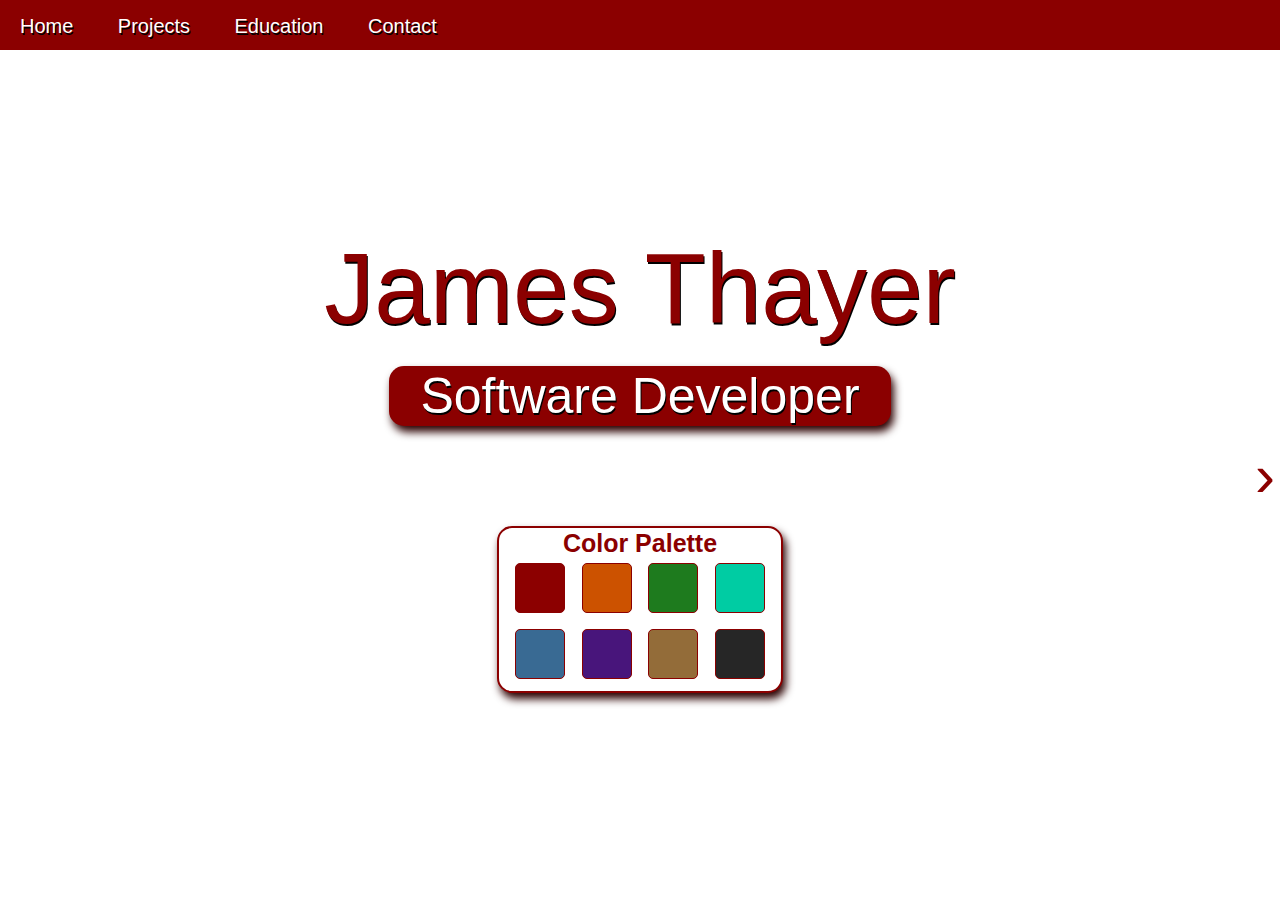
==== commit bcc8eb36: "Adjust several css classes" ====
--- a/home.html
+++ b/home.html
@@ -91,12 +91,12 @@
             <div class="secContent">
                 <div class="secContentHeader simpleShadow">2D Game Engine</div>
                 <div class="imgPanel">
-                    <div class="projPac pacFull">
+                    <div class="projPac">
                         <img id="pong" src="assets/img/pong.jpg" class="pacImg" title="pong">
                         <a target="_blank" href="https://github.com/jrthayer/2DGameEngine" class="pacBtn btnFull">Github</a>
                     </div>
                 </div>
-                <div class="descrPanel btnFull">
+                <div class="descrPanel descrFull">
                     <h3 class="descrHeader">Description</h3>
                     <ul>
                         <li>
@@ -130,18 +130,18 @@
             <div class="secContent">
                 <div class="secContentHeader simpleShadow">Previous Personal Websites</div>
                 <div class="imgPanel">
-                    <div class="projPac pacFull">
+                    <div class="projPac">
                         <img src="assets/img/personal-website-2017.png" class="pacImg imgDull" title="website 2017">
                         <a target="_blank" href="projects/PersonalSite-master/home.html" class="pacBtn btnHalf">Demo</a>
                         <a target="_blank" href="https://github.com/jrthayer/PersonalSite" class="pacBtn btnHalf">Github</a>
                     </div>
-                    <div class="projPac pacFull">
+                    <div class="projPac">
                         <img src="assets/img/personal-website-2018.png"  class="pacImg imgDull" title="website 2018">
                         <a target="_blank" href="projects/Personal_Site_2018-master/home.html" class="pacBtn btnHalf">Demo</a>
                         <a target="_blank" href="https://github.com/jrthayer/Personal_Site_2018" class="pacBtn btnHalf">Github</a>
                     </div>
                 </div>
-                <div class="descrPanel btnFull">
+                <div class="descrPanel descrFull">
                     <h3 class="descrHeader">Description</h3>
                     <ul>
                         <li>
@@ -186,11 +186,16 @@
             <h1 class="sectionHeader">Education</h1> 
         </div>
 
+        <div class="section">
+            <h1 class="sectionHeader">Contact</h1> 
+        </div>
+
         <nav id="navBar" class="simpleShadow">
             <div class="linkWrap">
-                <a id="nav0" class="navLink">To The Top</a>
+                <a id="nav0" class="navLink">Home</a>
                 <a id="nav1" class="navLink">Projects</a>
                 <a id="nav2" class="navLink">Education</a>
+                <a id="nav3" class="navLink">Contact</a>
             </div>
         </nav>
 
--- a/home.css
+++ b/home.css
@@ -27,7 +27,7 @@
     margin: 0;
     overflow-y: hidden;
     overflow-x: hidden;
-    width: calc(100vw*3);
+    width: calc(100vw*4);
     height: 100%;
     font-family: Helvetica;
 }
@@ -35,6 +35,14 @@
 body{
     margin: 0;
 
+}
+
+ul{
+    padding-right: 5px;
+}
+
+li{
+    margin-bottom: 10px;
 }
 
 .simpleShadow{
@@ -46,7 +54,7 @@
     width: calc(100vw - 60px);
     overflow: auto;
     margin: 0 30px;
-    margin-top: 40px;
+    margin-top: 51px;
     float: left;
 }
 
@@ -62,7 +70,6 @@
     min-width: 500px;
     max-width: 850px;
     margin: 0 auto;
-    margin-top: 20px;
     margin-bottom: 40px;
     border-radius: 15px;
     background: var(--primary-color);
@@ -82,16 +89,13 @@
     color: var(--secondary-color);
 }
 
+.projPac{
+    margin: 10px;
+}
+
 .pacHalf{
     float: left;
     width: calc(50% - 20px);
-    margin: 10px;
-}
-
-.pacFull{
-    margin: 0 auto;
-    margin-top: 15px;
-    width: calc(100%);
 }
 
 .pacImg{
@@ -103,7 +107,8 @@
 }
 
 .imgPanel{
-    margin: 20px;
+    margin: 10px;
+    display: inline-block;
 }
 
 .imgDull{
@@ -147,22 +152,25 @@
     display: inline-block;
 }
 
-
-.descrPanel{
-    border: solid 2px var(--secondary-color);
-    border-radius: 15px;
-    width: calc(100% - 60px);
-    margin: 10px auto;
-    clear: both;
-    text-align: left;
-
-}
-
 .descrHeader{
     padding-left: 15px;
     margin-left: 0px;
     margin-bottom: 0px;
     border-bottom: 2px solid var(--secondary-color);
+}
+
+.descrPanel{
+    border: solid 2px var(--secondary-color);
+    border-radius: 15px;
+    margin: 0px 20px;
+    margin-bottom: 10px;
+    text-align: left;
+}
+
+.descrFull{
+    width: calc(100% - 4px);
+    max-width: calc(640px);
+    margin: 0px auto;
 }
 
 
@@ -176,7 +184,7 @@
 }
 
 .linkWrap{
-    margin: 15px 0;
+    margin: 15px 0px;
 }
 
 .navLink{
@@ -220,7 +228,6 @@
     font-size: 100px;
     margin: 0 auto;
     margin-top: calc(100vh*.2);
-    width: 100%;
     text-align: center;
 }
 
@@ -295,12 +302,23 @@
     }
 
     #title{
-        font-size: 35px;
+        font-size: 30px;
+    }
+
+    .sectionHeader{
+        font-size: 70px;
+    }
+
+    .secContentHeader{
+        font-size: 40px;
+    }
+
+    .projPac{
+        margin-bottom: 20px;
     }
 
     .pacHalf{
-        margin: 20px;
-        width: calc(100% - 40px);
+        width: auto;
         float: none;
     }
 
@@ -308,14 +326,10 @@
         font-size: 80px;
     }
 
-    .pacFull{
-        margin: 0 auto;
-        margin-top: 15px;
-        width: calc(100% - 40px);
-    }
-
     .descrPanel{
-        width: calc(100% - 90px);
+        width: calc(100% - 4px);
+        max-width: calc(640px);
+        margin: 0px auto;
     }
 }
 
@@ -323,6 +337,20 @@
     .techImg{
         font-size: 70px;
     }
+
+    .descrPanel{
+        width: auto;
+        max-width: none;
+        margin: 0px 20px;
+        margin-bottom: 10px;
+    }
+
+    .descrFull{
+        width: auto;
+        max-width: none;
+        margin: 0px 20px;
+        margin-bottom: 10px;
+    }
 }
 
 @media screen and (max-width: 600px){
@@ -332,7 +360,6 @@
 
     #name{
         font-size: 50px;
-        width: 100%;
     }
 
     #title{
@@ -340,7 +367,7 @@
     }
 
     .sectionHeader{
-        font-size: 40px;
+        font-size: 50px;
     }
 
     .secContent{
@@ -351,19 +378,15 @@
 
     .secContentHeader{
         font-size: 30px; 
-    }
-
-    .imgPanel{
-        margin: 0px;
+        margin-bottom: 0px;
+    }
+
+    .projPac{
+        margin: 20px 10px;
     }
 
     .techImg{
         font-size: 50px;
-    }
-
-    .techPanel{
-        width: 100%;
-        margin-top: 0px;
     }
 
     .navLink{
@@ -381,17 +404,15 @@
         height: calc(50px - 10px - 2px - 5px);
     }
 
-    .pacHalf{
-        width: calc(100% - 20px);
-        margin: 10px;
-    }
-
-    .pacFull{
-        width: calc(100% - 20px);
-        margin: 10px;
-    }
-
-    .descrPanel{
-        width: calc(100% - 30px);
+    .linkWrap{
+        text-align: center;
+    }
+}
+
+@media screen and (max-width: 500px){
+    .navLink{
+        font-size: 18px;
+        margin: 0 5px;
+        color: var(--secondary-color);
     }
 }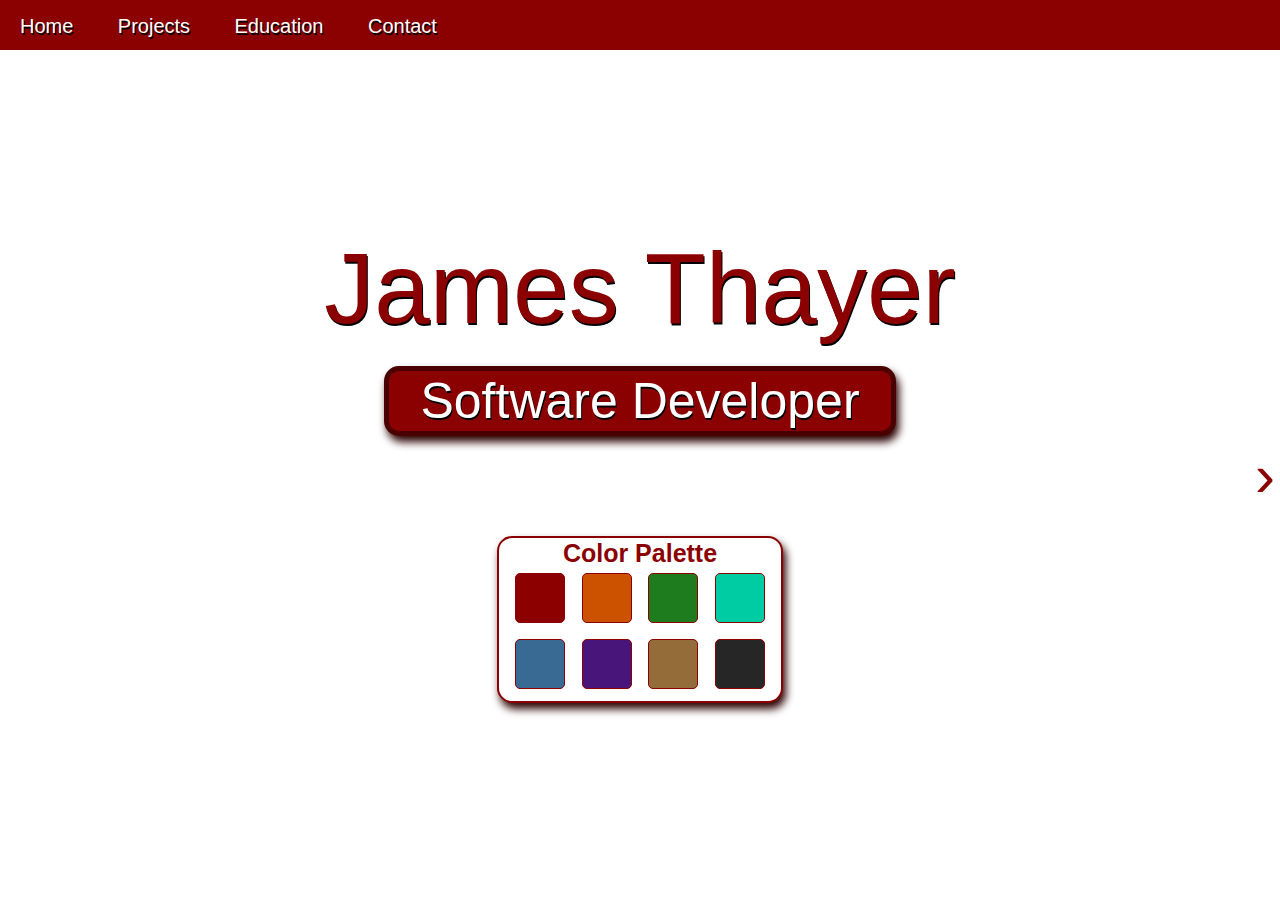
==== commit 99f6484a: "Add Education and Contact Info" ====
--- a/home.html
+++ b/home.html
@@ -55,23 +55,32 @@
                     <h3 class="descrHeader">Description</h3>
                     <ul>
                         <li>
-                        Created using C++ with the SDL library(Simple DirectMedia Layer)
-                        </li>
-
-                        <li>
-                        Demonstrates proper code formatting, naming conventions, and code
-                        documentation
-                        </li>
-                
-                        <li>
-                        Makes use of inheritance, pass by reference, pass by pointer, 
-                        initialization lists, and function pointers
+                            Created use HTML5, CSS3, and JavaScript
+                        </li>
+
+                        <li>
+                            Makes use of many javascript features including: intervals, classes, scope, EventListeners, classList add/remove, and timeouts.
+                        </li>
+
+                        <li>
+                            Current Collection includes:
+                            <ul>
+                                <li>
+                                    Clock with military & AM/PM formats(click on time to switch) and an alarm w/ press & hold incrementing buttons</li>
+                                <li>
+                                    Timer
+                                </li>
+                                <li>
+                                    Stopwatch with dynamic lap functionality that shows 3 laps per page
+                                </li>
+                                <li>
+                                    Notepad that saves to local browser storage on button click
+                                </li>
+                            </ul> 
                         </li>
                         
                         <li>
-                        Version controlled through git/github and available for reference 
-                        at 
-                        <a>github.com/jrthayer</a>
+                            Version controlled through git/github and available for reference with the Github buttons above
                         </li>
                     </ul>
                 </div>
@@ -100,23 +109,21 @@
                     <h3 class="descrHeader">Description</h3>
                     <ul>
                         <li>
-                        Created using C++ with the SDL library(Simple DirectMedia Layer)
-                        </li>
-
-                        <li>
-                        Demonstrates proper code formatting, naming conventions, and code
-                        documentation
+                            Created using C++ with the SDL library(Simple DirectMedia Layer)
+                        </li>
+
+                        <li>
+                            Demonstrates proper code formatting, naming conventions, and code
+                            documentation
                         </li>
                 
                         <li>
-                        Makes use of inheritance, pass by reference, pass by pointer, 
+                            Makes use of inheritance, pass by reference, pass by pointer, 
                         initialization lists, and function pointers
                         </li>
                         
                         <li>
-                        Version controlled through git/github and available for reference 
-                        at 
-                        <a>github.com/jrthayer</a>
+                            Version controlled through git/github and available for reference with the Github button above
                         </li>
                     </ul>
                 </div>
@@ -145,24 +152,12 @@
                     <h3 class="descrHeader">Description</h3>
                     <ul>
                         <li>
-                        Created using C++ with the SDL library(Simple DirectMedia Layer)
-                        </li>
-
-                        <li>
-                        Demonstrates proper code formatting, naming conventions, and code
-                        documentation
-                        </li>
-                
-                        <li>
-                        Makes use of inheritance, pass by reference, pass by pointer, 
-                        initialization lists, and function pointers
-                        </li>
-                        
-                        <li>
-                        Version controlled through git/github and available for reference 
-                        at 
-                        <a>github.com/jrthayer</a>
-                        </li>
+                            These are the past versions of my personal website
+                        </li>
+
+                        <li>
+                            Created using HTML5, CSS3, JavaScript, and jQuery
+                        </li>  
                     </ul>
                 </div>
                 <div class="techPanel">
@@ -183,11 +178,28 @@
         </div>
       
         <div class="section">
-            <h1 class="sectionHeader">Education</h1> 
-        </div>
-
-        <div class="section">
-            <h1 class="sectionHeader">Contact</h1> 
+            <h1 class="sectionHeader simpleShadow">Education</h1> 
+            <div class="secContent">
+                <div id="chicoImgs">
+                    <img src="assets/img/chicoSeal.png" id="seal">
+                    <img src="assets/img/chicoBanner.png" id="banner">
+                </div>
+                <div class="secContentHeader simpleShadow" id="chicoTitle">B.S. Computer Science, CSU Chico</div>
+                <div id="chicoEnd" class="secContentHeader simpleShadow">Completed May 2017</div>
+                <!-- <div class="descrPanel">
+                    <h3 class="descrHeader">Description</h3>
+
+                </div> -->
+            </div>
+        </div>
+
+        <div class="section">
+            <h1 class="sectionHeader simpleShadow">Contact</h1> 
+            <div class="secContent">
+                <h1 class="simpleShadow">Email: contact@jrthayer.com</h1>
+                <h1 class="simpleShadow">GitHub: <a target="_blank" href="https://github.com/jrthayer" class="contactLinks">github/jrthayer</a></h1>
+                <h1 class="simpleShadow">LinkedIn: <a target="_blank" href="https://www.linkedin.com/in/jrthayer/" class="contactLinks">linkedin/jrthayer</a></h1>
+            </div>
         </div>
 
         <nav id="navBar" class="simpleShadow">
--- a/home.css
+++ b/home.css
@@ -38,11 +38,18 @@
 }
 
 ul{
+    padding-top: 5px;
     padding-right: 5px;
+    padding-left: 30px;
+    margin: 10px 0;
 }
 
 li{
-    margin-bottom: 10px;
+    margin-bottom: 5px;
+}
+
+li ul{
+    padding-top: 0px;
 }
 
 .simpleShadow{
@@ -63,6 +70,8 @@
     margin: 40px 0;
     font-size: 100px;
     color: var(--primary-color);
+    /*padding-bottom: 2px;
+    border-bottom: 5px solid var(--primary-color);*/
 }
 
 .secContent{
@@ -77,6 +86,7 @@
     padding: 1px;
     text-align: center;
     box-shadow: 3px 6px 8px var(--primary-color-shadow);
+    border: solid 5px var(--primary-color-hover);
 }
 
 .secContentHeader{
@@ -154,6 +164,7 @@
 
 .descrHeader{
     padding-left: 15px;
+    padding-bottom: 5px;
     margin-left: 0px;
     margin-bottom: 0px;
     border-bottom: 2px solid var(--secondary-color);
@@ -172,7 +183,6 @@
     max-width: calc(640px);
     margin: 0px auto;
 }
-
 
 #navBar{
     position: fixed;
@@ -292,6 +302,47 @@
     background-color: rgb(0, 204, 163);
 }
 
+#seal{
+    width: auto;
+    height: auto;
+    max-height: 92px;
+    margin-right: 10px;
+}
+
+#banner{
+    width: auto;
+    height: auto;
+    max-height:92px;
+}
+
+#chicoImgs{
+    background: var(--secondary-color);
+    border-radius: 10px;
+    margin: 10px;
+    padding: 20px;
+    text-align: left;
+}
+
+#chicoTitle{
+    font-size: 45px;
+    margin-top: 0px;
+    margin-bottom: 0px;
+    text-align: left;
+}
+
+#chicoEnd{
+    font-size: 25px;
+    text-align: left;
+    color: lightgrey;
+    margin-top: 0px;
+    margin-bottom: 0px;
+    padding-top: 0px;
+}
+
+.contactLinks{
+    color: var(--secondary-color);
+}
+
 @media screen and (max-width: 1000px){
     ::-webkit-scrollbar{
         width: 5px;
@@ -330,6 +381,18 @@
         width: calc(100% - 4px);
         max-width: calc(640px);
         margin: 0px auto;
+    }
+
+    #seal{
+        max-height: 80px;
+    }
+
+    #banner{
+        max-height: 80px;
+    }
+
+    #chicoTitle{
+        font-size: 35px;
     }
 }
 
@@ -351,6 +414,18 @@
         margin: 0px 20px;
         margin-bottom: 10px;
     }
+
+    #seal{
+        max-height: 60px;
+    }
+
+    #banner{
+        max-height:60px;
+    }
+
+    #chicoTitle{
+        font-size: 27px;
+    }
 }
 
 @media screen and (max-width: 600px){
@@ -382,7 +457,8 @@
     }
 
     .projPac{
-        margin: 20px 10px;
+        margin: 10px;
+        margin-bottom: 20px;
     }
 
     .techImg{
@@ -407,12 +483,69 @@
     .linkWrap{
         text-align: center;
     }
+
+    #chicoImgs{
+        margin: 5px;
+        padding: 10px;
+        margin-bottom: 0px;
+        text-align: left;
+    }
+
+
+    #seal{
+        max-height: 45px;
+    }
+
+    #banner{
+        max-height: 45px;
+    }
+
+    #chicoTitle{
+        font-size: 20px;
+    }
 }
 
 @media screen and (max-width: 500px){
+    .secContentHeader{
+        font-size: 20px; 
+        margin-bottom: 0px;
+    }
+
     .navLink{
         font-size: 18px;
         margin: 0 5px;
         color: var(--secondary-color);
     }
-}+
+    #seal{
+        max-height: 35px;
+    }
+
+    #banner{
+        max-height: 35px;
+    }
+
+    #chicoTitle{
+        font-size: 15px;
+    }
+}
+
+@media screen and (max-width: 450px){
+    #seal{
+        max-height: 30px;
+    }
+
+    #banner{
+        max-height: 30px;
+    }
+}
+
+@media screen and (max-width: 380px){
+    #seal{
+        max-height: 20px;
+    }
+
+    #banner{
+        max-height: 20px;
+    }
+}
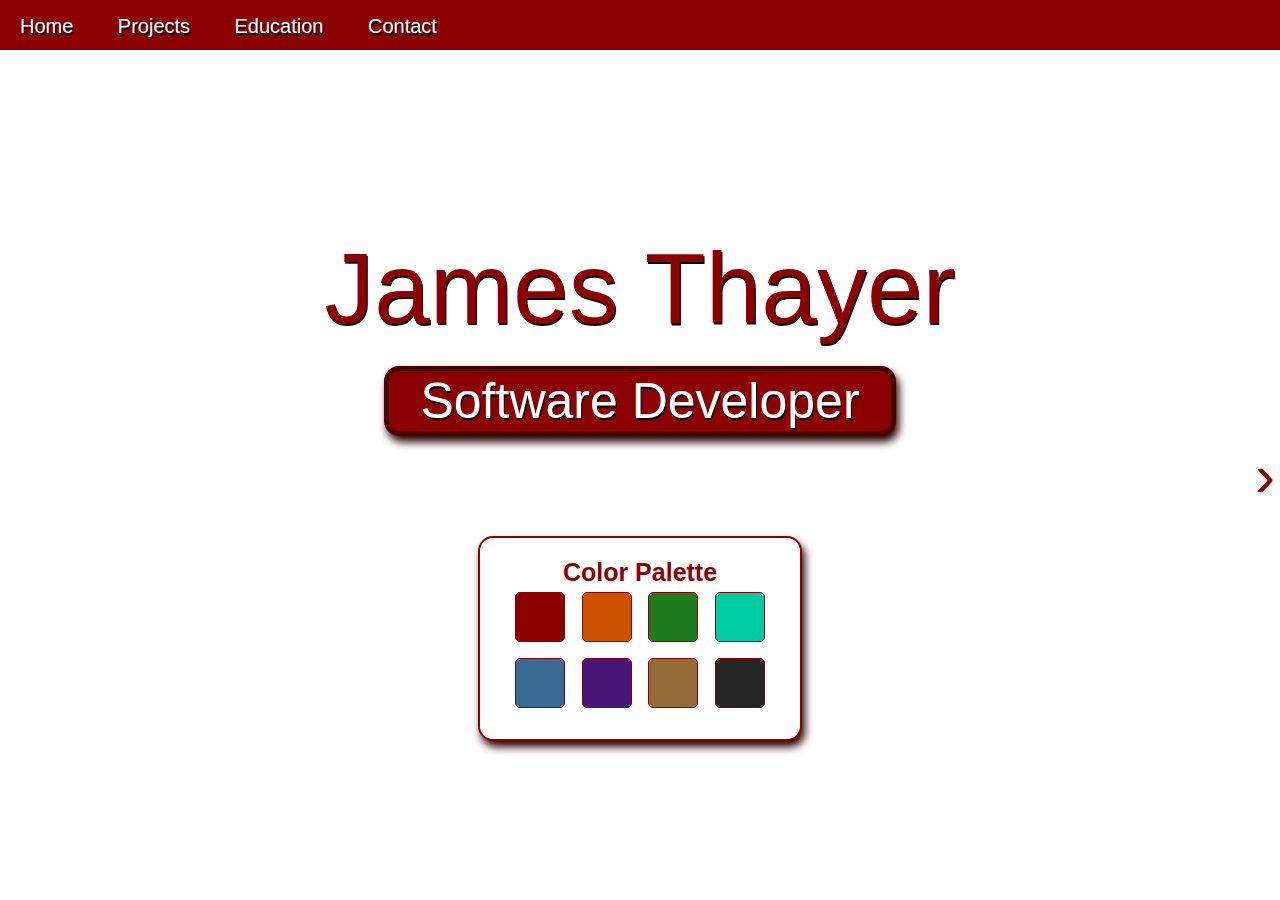
==== commit 8addc17e: "Add inner section content border and remove unnecessary code" ====
--- a/home.html
+++ b/home.html
@@ -9,7 +9,7 @@
 
     <body>
         <div class="section">
-            <div id="name" class="sectionHeader simpleShadow">James Thayer</div>
+            <div id="name" class="secHeader simpleShadow">James Thayer</div>
             <div id="title" class="secContent simpleShadow">Software Developer</div>
             <div id="colorSwap" class="secContent">
                 <div>Color Palette</div>
@@ -26,64 +26,67 @@
         </div>
 
         <div class="section">
-            <h1 class="sectionHeader simpleShadow">Projects</h1>
-            <div class="secContent">
-                <div class="secContentHeader simpleShadow">Javascript Widget Collection</div>
-                <div class="imgPanel">
-                    <div class="projPac pacHalf">
-                        <img src="assets/img/clock.png" class="pacImg" title="Clock">
-                        <a target="_blank" href="projects/JS_Clock-master/clock.html" class="pacBtn btnHalf">Demo</a>
-                        <a target="_blank" href="https://github.com/jrthayer/JS_Clock" class="pacBtn btnHalf">Github</a>
-                    </div>
-                    <div class="projPac pacHalf">
-                        <img src="assets/img/timer.png"  class="pacImg" title="Timer">
-                        <a target="_blank" href="projects/JS_Timer-master/timer.html" class="pacBtn btnHalf">Demo</a>
-                        <a target="_blank" href="https://github.com/jrthayer/JS_Timer" class="pacBtn btnHalf">Github</a>
-                    </div>
-                    <div class="projPac pacHalf">
-                        <img src="assets/img/stopwatch.png" class="pacImg" title="Stopwatch">
-                        <a target="_blank" href="projects/JS_Stopwatch-master/stopwatch.html" class="pacBtn btnHalf">Demo</a>
-                        <a target="_blank" href="https://github.com/jrthayer/JS_Stopwatch" class="pacBtn btnHalf">Github</a>
-                    </div>
-                    <div class="projPac pacHalf">
-                        <img src="assets/img/note.png" class="pacImg" title="Note">
-                        <a target="_blank" href="projects/JS_Note-master/note.html" class="pacBtn btnHalf">Demo</a>
-                        <a target="_blank" href="https://github.com/jrthayer/JS_Note" class="pacBtn btnHalf">Github</a>
-                    </div>
-                </div>
-                <div class="descrPanel">
-                    <h3 class="descrHeader">Description</h3>
-                    <ul>
-                        <li>
-                            Created use HTML5, CSS3, and JavaScript
-                        </li>
-
-                        <li>
-                            Makes use of many javascript features including: intervals, classes, scope, EventListeners, classList add/remove, and timeouts.
-                        </li>
-
-                        <li>
-                            Current Collection includes:
-                            <ul>
-                                <li>
-                                    Clock with military & AM/PM formats(click on time to switch) and an alarm w/ press & hold incrementing buttons</li>
-                                <li>
-                                    Timer
-                                </li>
-                                <li>
-                                    Stopwatch with dynamic lap functionality that shows 3 laps per page
-                                </li>
-                                <li>
-                                    Notepad that saves to local browser storage on button click
-                                </li>
-                            </ul> 
-                        </li>
-                        
-                        <li>
-                            Version controlled through git/github and available for reference with the Github buttons above
-                        </li>
-                    </ul>
-                </div>
+            <h1 class="secHeader simpleShadow">Projects</h1>
+            <div class="secContent">
+                <div class="slimBorder">
+                    <div class="secContHeader header simpleShadow">Javascript Widget Collection</div>
+                    <div class="imgPanel imgPanelMulti">
+                        <div class="projPac pacHalf">
+                            <img src="assets/img/clock.png" class="pacImg" title="Clock">
+                            <a target="_blank" href="projects/JS_Clock-master/clock.html" class="pacBtn btnHalf">Demo</a>
+                            <a target="_blank" href="https://github.com/jrthayer/JS_Clock" class="pacBtn btnHalf">Github</a>
+                        </div>
+                        <div class="projPac pacHalf">
+                            <img src="assets/img/timer.png"  class="pacImg" title="Timer">
+                            <a target="_blank" href="projects/JS_Timer-master/timer.html" class="pacBtn btnHalf">Demo</a>
+                            <a target="_blank" href="https://github.com/jrthayer/JS_Timer" class="pacBtn btnHalf">Github</a>
+                        </div>
+                        <div class="projPac pacHalf">
+                            <img src="assets/img/stopwatch.png" class="pacImg" title="Stopwatch">
+                            <a target="_blank" href="projects/JS_Stopwatch-master/stopwatch.html" class="pacBtn btnHalf">Demo</a>
+                            <a target="_blank" href="https://github.com/jrthayer/JS_Stopwatch" class="pacBtn btnHalf">Github</a>
+                        </div>
+                        <div class="projPac pacHalf">
+                            <img src="assets/img/note.png" class="pacImg" title="Note">
+                            <a target="_blank" href="projects/JS_Note-master/note.html" class="pacBtn btnHalf">Demo</a>
+                            <a target="_blank" href="https://github.com/jrthayer/JS_Note" class="pacBtn btnHalf">Github</a>
+                        </div>
+                    </div>
+                    <div class="descrPanel">
+                        <h3 class="descrHeader">Description</h3>
+                        <ul>
+                            <li>
+                                Created use HTML5, CSS3, and JavaScript
+                            </li>
+
+                            <li>
+                                Makes use of many javascript features including: intervals, classes, scope, EventListeners, classList add/remove, and timeouts.
+                            </li>
+
+                            <li>
+                                Current Collection includes:
+                                <ul>
+                                    <li>
+                                        Clock with military & AM/PM formats(click on time to switch) and an alarm w/ press & hold incrementing buttons</li>
+                                    <li>
+                                        Timer
+                                    </li>
+                                    <li>
+                                        Stopwatch with dynamic lap functionality that shows 3 laps per page
+                                    </li>
+                                    <li>
+                                        Notepad that saves to local browser storage on button click
+                                    </li>
+                                </ul> 
+                            </li>
+                            
+                            <li>
+                                Version controlled through git/github and available for reference with the Github buttons above
+                            </li>
+                        </ul>
+                    </div>
+                </div>
+                
                 <div class="techPanel">
                     <div class="techImg">
                         <i class="devicon-html5-plain-wordmark" title="HTML5"></i>
@@ -98,35 +101,38 @@
             </div>
 
             <div class="secContent">
-                <div class="secContentHeader simpleShadow">2D Game Engine</div>
-                <div class="imgPanel">
-                    <div class="projPac">
-                        <img id="pong" src="assets/img/pong.jpg" class="pacImg" title="pong">
-                        <a target="_blank" href="https://github.com/jrthayer/2DGameEngine" class="pacBtn btnFull">Github</a>
-                    </div>
-                </div>
-                <div class="descrPanel descrFull">
-                    <h3 class="descrHeader">Description</h3>
-                    <ul>
-                        <li>
-                            Created using C++ with the SDL library(Simple DirectMedia Layer)
-                        </li>
-
-                        <li>
-                            Demonstrates proper code formatting, naming conventions, and code
-                            documentation
-                        </li>
-                
-                        <li>
-                            Makes use of inheritance, pass by reference, pass by pointer, 
-                        initialization lists, and function pointers
-                        </li>
-                        
-                        <li>
-                            Version controlled through git/github and available for reference with the Github button above
-                        </li>
-                    </ul>
-                </div>
+                <div class="slimBorder">
+                    <div class="secContHeader header simpleShadow">2D Game Engine</div>
+                    <div class="imgPanel">
+                        <div class="projPac">
+                            <img id="pong" src="assets/img/pong.jpg" class="pacImg" title="pong">
+                            <a target="_blank" href="https://github.com/jrthayer/2DGameEngine" class="pacBtn btnFull">Github</a>
+                        </div>
+                    </div>
+                    <div class="descrPanel">
+                        <h3 class="descrHeader">Description</h3>
+                        <ul>
+                            <li>
+                                Created using C++ with the SDL library(Simple DirectMedia Layer)
+                            </li>
+
+                            <li>
+                                Demonstrates proper code formatting, naming conventions, and code
+                                documentation
+                            </li>
+                    
+                            <li>
+                                Makes use of inheritance, pass by reference, pass by pointer, 
+                            initialization lists, and function pointers
+                            </li>
+                            
+                            <li>
+                                Version controlled through git/github and available for reference with the Github button above
+                            </li>
+                        </ul>
+                    </div>
+                </div>
+
                 <div class="techPanel">
                     <div class="techImg">
                         <i class="devicon-cplusplus-plain" title="C++"></i>
@@ -135,31 +141,34 @@
             </div>
 
             <div class="secContent">
-                <div class="secContentHeader simpleShadow">Previous Personal Websites</div>
-                <div class="imgPanel">
-                    <div class="projPac">
-                        <img src="assets/img/personal-website-2017.png" class="pacImg imgDull" title="website 2017">
-                        <a target="_blank" href="projects/PersonalSite-master/home.html" class="pacBtn btnHalf">Demo</a>
-                        <a target="_blank" href="https://github.com/jrthayer/PersonalSite" class="pacBtn btnHalf">Github</a>
-                    </div>
-                    <div class="projPac">
-                        <img src="assets/img/personal-website-2018.png"  class="pacImg imgDull" title="website 2018">
-                        <a target="_blank" href="projects/Personal_Site_2018-master/home.html" class="pacBtn btnHalf">Demo</a>
-                        <a target="_blank" href="https://github.com/jrthayer/Personal_Site_2018" class="pacBtn btnHalf">Github</a>
-                    </div>
-                </div>
-                <div class="descrPanel descrFull">
-                    <h3 class="descrHeader">Description</h3>
-                    <ul>
-                        <li>
-                            These are the past versions of my personal website
-                        </li>
-
-                        <li>
-                            Created using HTML5, CSS3, JavaScript, and jQuery
-                        </li>  
-                    </ul>
-                </div>
+                <div class="slimBorder">
+                    <div class="secContHeader header simpleShadow">Previous Personal Websites</div>
+                    <div class="imgPanel">
+                        <div class="projPac">
+                            <img src="assets/img/personal-website-2017.png" class="pacImg imgDull" title="website 2017">
+                            <a target="_blank" href="projects/PersonalSite-master/home.html" class="pacBtn btnHalf">Demo</a>
+                            <a target="_blank" href="https://github.com/jrthayer/PersonalSite" class="pacBtn btnHalf">Github</a>
+                        </div>
+                        <div class="projPac">
+                            <img src="assets/img/personal-website-2018.png"  class="pacImg imgDull" title="website 2018">
+                            <a target="_blank" href="projects/Personal_Site_2018-master/home.html" class="pacBtn btnHalf">Demo</a>
+                            <a target="_blank" href="https://github.com/jrthayer/Personal_Site_2018" class="pacBtn btnHalf">Github</a>
+                        </div>
+                    </div>
+                    <div class="descrPanel">
+                        <h3 class="descrHeader">Description</h3>
+                        <ul>
+                            <li>
+                                These are the past versions of my personal website
+                            </li>
+
+                            <li>
+                                Created using HTML5, CSS3, JavaScript, and jQuery
+                            </li>  
+                        </ul>
+                    </div>
+                </div>
+
                 <div class="techPanel">
                     <div class="techImg">
                         <i class="devicon-html5-plain-wordmark" title="HTML5"></i>
@@ -178,14 +187,14 @@
         </div>
       
         <div class="section">
-            <h1 class="sectionHeader simpleShadow">Education</h1> 
+            <h1 class="secHeader simpleShadow">Education</h1> 
             <div class="secContent">
                 <div id="chicoImgs">
                     <img src="assets/img/chicoSeal.png" id="seal">
                     <img src="assets/img/chicoBanner.png" id="banner">
                 </div>
-                <div class="secContentHeader simpleShadow" id="chicoTitle">B.S. Computer Science, CSU Chico</div>
-                <div id="chicoEnd" class="secContentHeader simpleShadow">Completed May 2017</div>
+                <div id="chicoTitle" class=" header simpleShadow">B.S. Computer Science, CSU Chico</div>
+                <div id="chicoEnd" class="header simpleShadow">Completed May 2017</div>
                 <!-- <div class="descrPanel">
                     <h3 class="descrHeader">Description</h3>
 
@@ -194,11 +203,11 @@
         </div>
 
         <div class="section">
-            <h1 class="sectionHeader simpleShadow">Contact</h1> 
-            <div class="secContent">
-                <h1 class="simpleShadow">Email: contact@jrthayer.com</h1>
-                <h1 class="simpleShadow">GitHub: <a target="_blank" href="https://github.com/jrthayer" class="contactLinks">github/jrthayer</a></h1>
-                <h1 class="simpleShadow">LinkedIn: <a target="_blank" href="https://www.linkedin.com/in/jrthayer/" class="contactLinks">linkedin/jrthayer</a></h1>
+            <h1 class="secHeader simpleShadow">Contact</h1> 
+            <div class="secContent">
+                <h1 class="contact">Email: contact@jrthayer.com</h1>
+                <h1 class="contact">GitHub: <a target="_blank" href="https://github.com/jrthayer" class="contactLinks">github/jrthayer</a></h1>
+                <h1 class="contact">LinkedIn: <a target="_blank" href="https://www.linkedin.com/in/jrthayer/" class="contactLinks">linkedin/jrthayer</a></h1>
             </div>
         </div>
 
--- a/home.css
+++ b/home.css
@@ -52,8 +52,21 @@
     padding-top: 0px;
 }
 
+.slimBorder{
+    border: solid 2px var(--secondary-color);
+    border-radius: 15px;
+}
+
 .simpleShadow{
     text-shadow: 1px 2px 0px rgba(0,0,0,1);
+}
+
+.header{
+    text-align: center;
+    font-size: 50px;
+    font-weight: bold;
+    padding: 10px;
+    color: var(--secondary-color);
 }
 
 .section{
@@ -65,7 +78,7 @@
     float: left;
 }
 
-.sectionHeader{
+.secHeader{
     text-align: center;
     margin: 40px 0;
     font-size: 100px;
@@ -83,20 +96,16 @@
     border-radius: 15px;
     background: var(--primary-color);
     color: var(--secondary-color);
-    padding: 1px;
+    padding: 20px;
     text-align: center;
     box-shadow: 3px 6px 8px var(--primary-color-shadow);
     border: solid 5px var(--primary-color-hover);
 }
 
-.secContentHeader{
-    margin: 10px;
-    margin-top: 20px;
-    text-align: center;
-    font-size: 50px;
-    font-weight: bold;
-    padding: 10px;
-    color: var(--secondary-color);
+.secContHeader{
+    padding: 20px 0px;
+    border-bottom: solid 2px var(--secondary-color);
+    border-radius: 15px;
 }
 
 .projPac{
@@ -117,8 +126,8 @@
 }
 
 .imgPanel{
-    margin: 10px;
-    display: inline-block;
+   margin: 20px 0px;
+   display: inline-block
 }
 
 .imgDull{
@@ -160,6 +169,7 @@
 
 .techPanel{
     display: inline-block;
+    padding-top: 20px;
 }
 
 .descrHeader{
@@ -171,17 +181,9 @@
 }
 
 .descrPanel{
-    border: solid 2px var(--secondary-color);
+    text-align: left;
+    border-top: solid 2px var(--secondary-color);
     border-radius: 15px;
-    margin: 0px 20px;
-    margin-bottom: 10px;
-    text-align: left;
-}
-
-.descrFull{
-    width: calc(100% - 4px);
-    max-width: calc(640px);
-    margin: 0px auto;
 }
 
 #navBar{
@@ -247,6 +249,7 @@
     width: 250px;
     font-size: 50px;
     text-align: center;
+    padding:1px;
 }
 
 #colorSwap{
@@ -343,6 +346,10 @@
     color: var(--secondary-color);
 }
 
+.contact{
+    font-size: 35px;
+}
+
 @media screen and (max-width: 1000px){
     ::-webkit-scrollbar{
         width: 5px;
@@ -356,11 +363,11 @@
         font-size: 30px;
     }
 
-    .sectionHeader{
+    .secHeader{
         font-size: 70px;
     }
 
-    .secContentHeader{
+    .secContHeader{
         font-size: 40px;
     }
 
@@ -377,12 +384,6 @@
         font-size: 80px;
     }
 
-    .descrPanel{
-        width: calc(100% - 4px);
-        max-width: calc(640px);
-        margin: 0px auto;
-    }
-
     #seal{
         max-height: 80px;
     }
@@ -393,6 +394,10 @@
 
     #chicoTitle{
         font-size: 35px;
+    }
+
+    #chicoEnd{
+        font-size: 15px;
     }
 }
 
@@ -404,14 +409,6 @@
     .descrPanel{
         width: auto;
         max-width: none;
-        margin: 0px 20px;
-        margin-bottom: 10px;
-    }
-
-    .descrFull{
-        width: auto;
-        max-width: none;
-        margin: 0px 20px;
         margin-bottom: 10px;
     }
 
@@ -425,6 +422,14 @@
 
     #chicoTitle{
         font-size: 27px;
+    }
+
+    #chicoEnd{
+        font-size: 12px;
+    }
+
+    .contact{
+        font-size: 30px;
     }
 }
 
@@ -441,17 +446,16 @@
         font-size: 25px;
     }
 
-    .sectionHeader{
+    .secHeader{
         font-size: 50px;
     }
 
     .secContent{
-        width: calc(100vw - 100px);
         min-width: 0;
-        margin: 20px auto;
-    }
-
-    .secContentHeader{
+        width: auto;
+    }
+
+    .secContHeader{
         font-size: 30px; 
         margin-bottom: 0px;
     }
@@ -503,10 +507,18 @@
     #chicoTitle{
         font-size: 20px;
     }
+
+    #chicoEnd{
+        font-size: 10px;
+    }
+
+    .contact{
+        font-size: 25px;
+    }
 }
 
 @media screen and (max-width: 500px){
-    .secContentHeader{
+    .secContHeader{
         font-size: 20px; 
         margin-bottom: 0px;
     }
@@ -528,6 +540,14 @@
     #chicoTitle{
         font-size: 15px;
     }
+
+    #chicoEnd{
+        font-size: 8px;
+    }
+
+    .contact{
+        font-size: 20px;
+    }
 }
 
 @media screen and (max-width: 450px){
@@ -541,6 +561,20 @@
 }
 
 @media screen and (max-width: 380px){
+    #name{
+        margin-top: calc(100vh * .1);
+    }
+
+    #title{
+        width: 220px;
+        padding: 5px;
+    }
+
+    .secHeader{
+        margin: 20px;
+        font-size: 45px;
+    }
+
     #seal{
         max-height: 20px;
     }
@@ -548,4 +582,8 @@
     #banner{
         max-height: 20px;
     }
-}
+
+    .contact{
+        font-size: 15px;
+    }
+}
